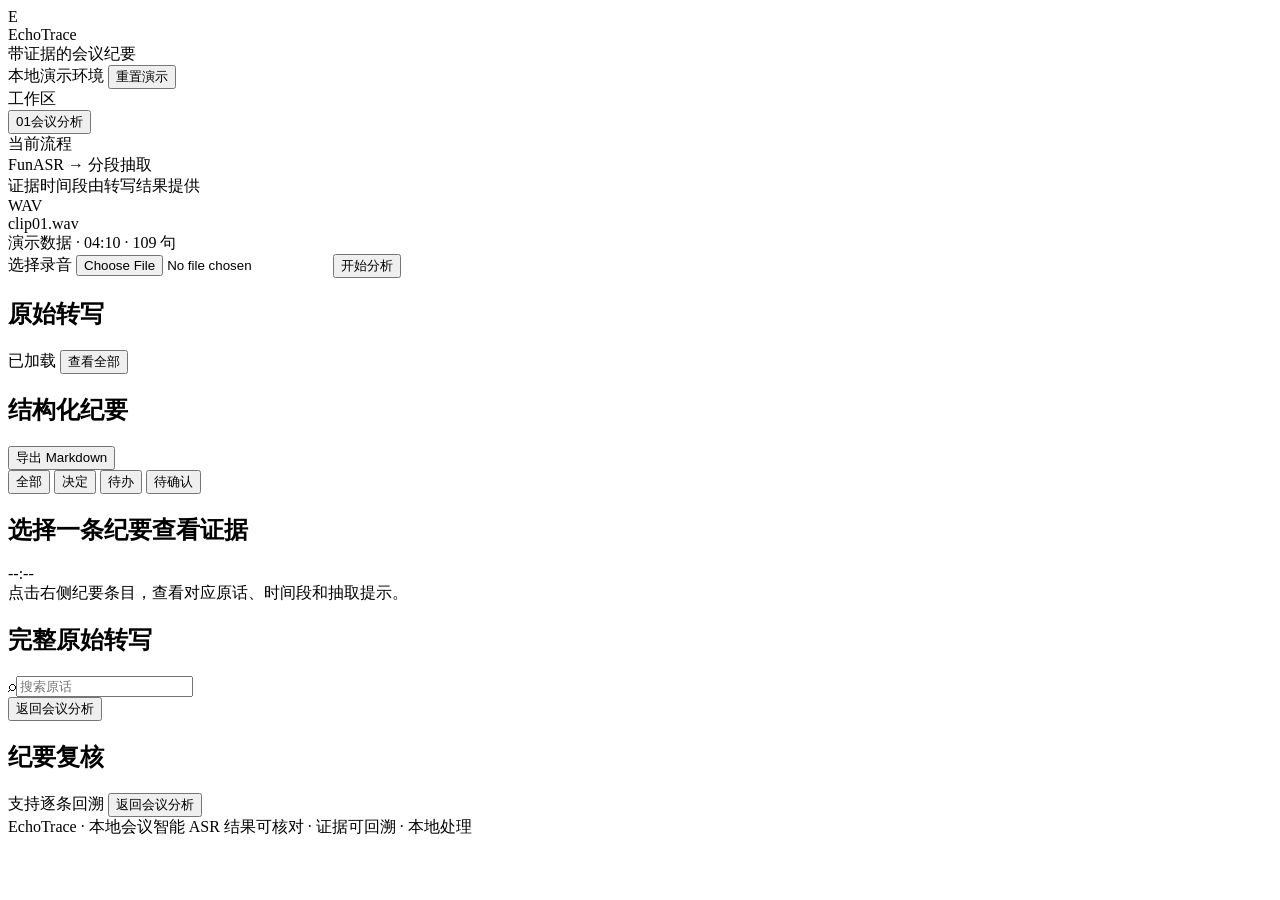
==== web/index.html @ 75f9a7a2 "Add EchoTrace web demo and evaluation results" ====
<!doctype html>
<html lang="zh-CN">
  <head>
    <meta charset="UTF-8" />
    <meta name="viewport" content="width=device-width, initial-scale=1.0" />
    <meta name="theme-color" content="#202327" />
    <title>EchoTrace · 带证据的会议纪要</title>
    <link rel="stylesheet" href="/styles.css" />
  </head>
  <body>
    <div class="app-shell">
      <header class="topbar">
        <div class="brand-lockup">
          <div class="brand-mark">E</div>
          <div>
            <div class="brand-name">EchoTrace</div>
            <div class="brand-caption">带证据的会议纪要</div>
          </div>
        </div>
        <div class="topbar-actions">
          <span class="status-dot"><span></span>本地演示环境</span>
          <button class="ghost-button" id="resetButton" type="button">重置演示</button>
        </div>
      </header>

      <div class="workspace-shell">
        <aside class="sidebar" aria-label="主导航">
          <div class="sidebar-section">
            <div class="sidebar-label">工作区</div>
            <button class="nav-item active" data-view="overview" type="button">
              <span class="nav-icon">01</span>会议分析
            </button>
          </div>

          <div class="sidebar-footer">
            <div class="footer-kicker">当前流程</div>
            <div class="pipeline-status">FunASR <span>→</span> 分段抽取</div>
            <div class="pipeline-note">证据时间段由转写结果提供</div>
          </div>
        </aside>

        <main class="main-content">
          <section class="action-strip" aria-label="录音输入">
            <div class="file-summary">
              <div class="file-icon">WAV</div>
              <div>
                <div class="file-name" id="fileName">clip01.wav</div>
                <div class="file-detail" id="fileDetail">演示数据 · 04:10 · 109 句</div>
              </div>
            </div>
            <div class="action-controls">
              <label class="secondary-button" for="audioInput">选择录音</label>
              <input id="audioInput" type="file" accept="audio/wav,audio/x-wav" />
              <button class="primary-button" id="analyzeButton" type="button">开始分析</button>
            </div>
          </section>

          <section class="view-panel" data-panel="overview">
            <div class="metric-grid" id="metricGrid"></div>

            <div class="content-grid">
              <section class="surface transcript-surface">
                <div class="surface-header">
              <div><h2>原始转写</h2></div>
                  <div class="surface-tools">
                    <span class="small-status" id="transcriptStatus">已加载</span>
                    <button class="text-button" id="showAllTranscript" type="button">查看全部</button>
                  </div>
                </div>
                <div class="transcript-list" id="transcriptList"></div>
              </section>

              <section class="surface minutes-surface">
                <div class="surface-header">
              <div><h2>结构化纪要</h2></div>
                  <button class="text-button" id="exportButton" type="button">导出 Markdown</button>
                </div>
                <div class="filter-row" id="filterRow">
                  <button class="filter-button active" data-filter="全部" type="button">全部</button>
                  <button class="filter-button" data-filter="决定" type="button">决定</button>
                  <button class="filter-button" data-filter="待办" type="button">待办</button>
                  <button class="filter-button" data-filter="待确认" type="button">待确认</button>
                </div>
                <div class="minutes-list" id="minutesList"></div>
              </section>
            </div>

            <section class="evidence-dock surface" id="evidenceDock">
              <div class="evidence-heading">
                <div><h2 id="evidenceTitle">选择一条纪要查看证据</h2></div>
                <div class="evidence-time" id="evidenceTime">--:--</div>
              </div>
              <div class="evidence-body" id="evidenceBody">
                <div class="empty-evidence">点击右侧纪要条目，查看对应原话、时间段和抽取提示。</div>
              </div>
            </section>

          </section>

          <section class="view-panel hidden-panel" data-panel="transcript">
            <section class="surface full-surface">
              <div class="surface-header">
                <div><h2>完整原始转写</h2></div>
                <div class="surface-tools">
                  <div class="search-control"><span>⌕</span><input id="transcriptSearch" placeholder="搜索原话" /></div>
                  <button class="text-button" data-back-to-overview type="button">返回会议分析</button>
                </div>
              </div>
              <div class="full-transcript-list" id="fullTranscriptList"></div>
            </section>
          </section>

          <section class="view-panel hidden-panel" data-panel="minutes">
            <section class="surface full-surface">
              <div class="surface-header">
                <div><h2>纪要复核</h2></div>
                <div class="surface-tools">
                  <span class="small-status">支持逐条回溯</span>
                  <button class="text-button" data-back-to-overview type="button">返回会议分析</button>
                </div>
              </div>
              <div class="review-table" id="reviewTable"></div>
            </section>
          </section>

          <footer class="app-footer">
            <span>EchoTrace · 本地会议智能</span>
            <span>ASR 结果可核对 · 证据可回溯 · 本地处理</span>
          </footer>
        </main>
      </div>
    </div>
    <div class="toast" id="toast" role="status"></div>
    <script src="/app.js"></script>
  </body>
</html>
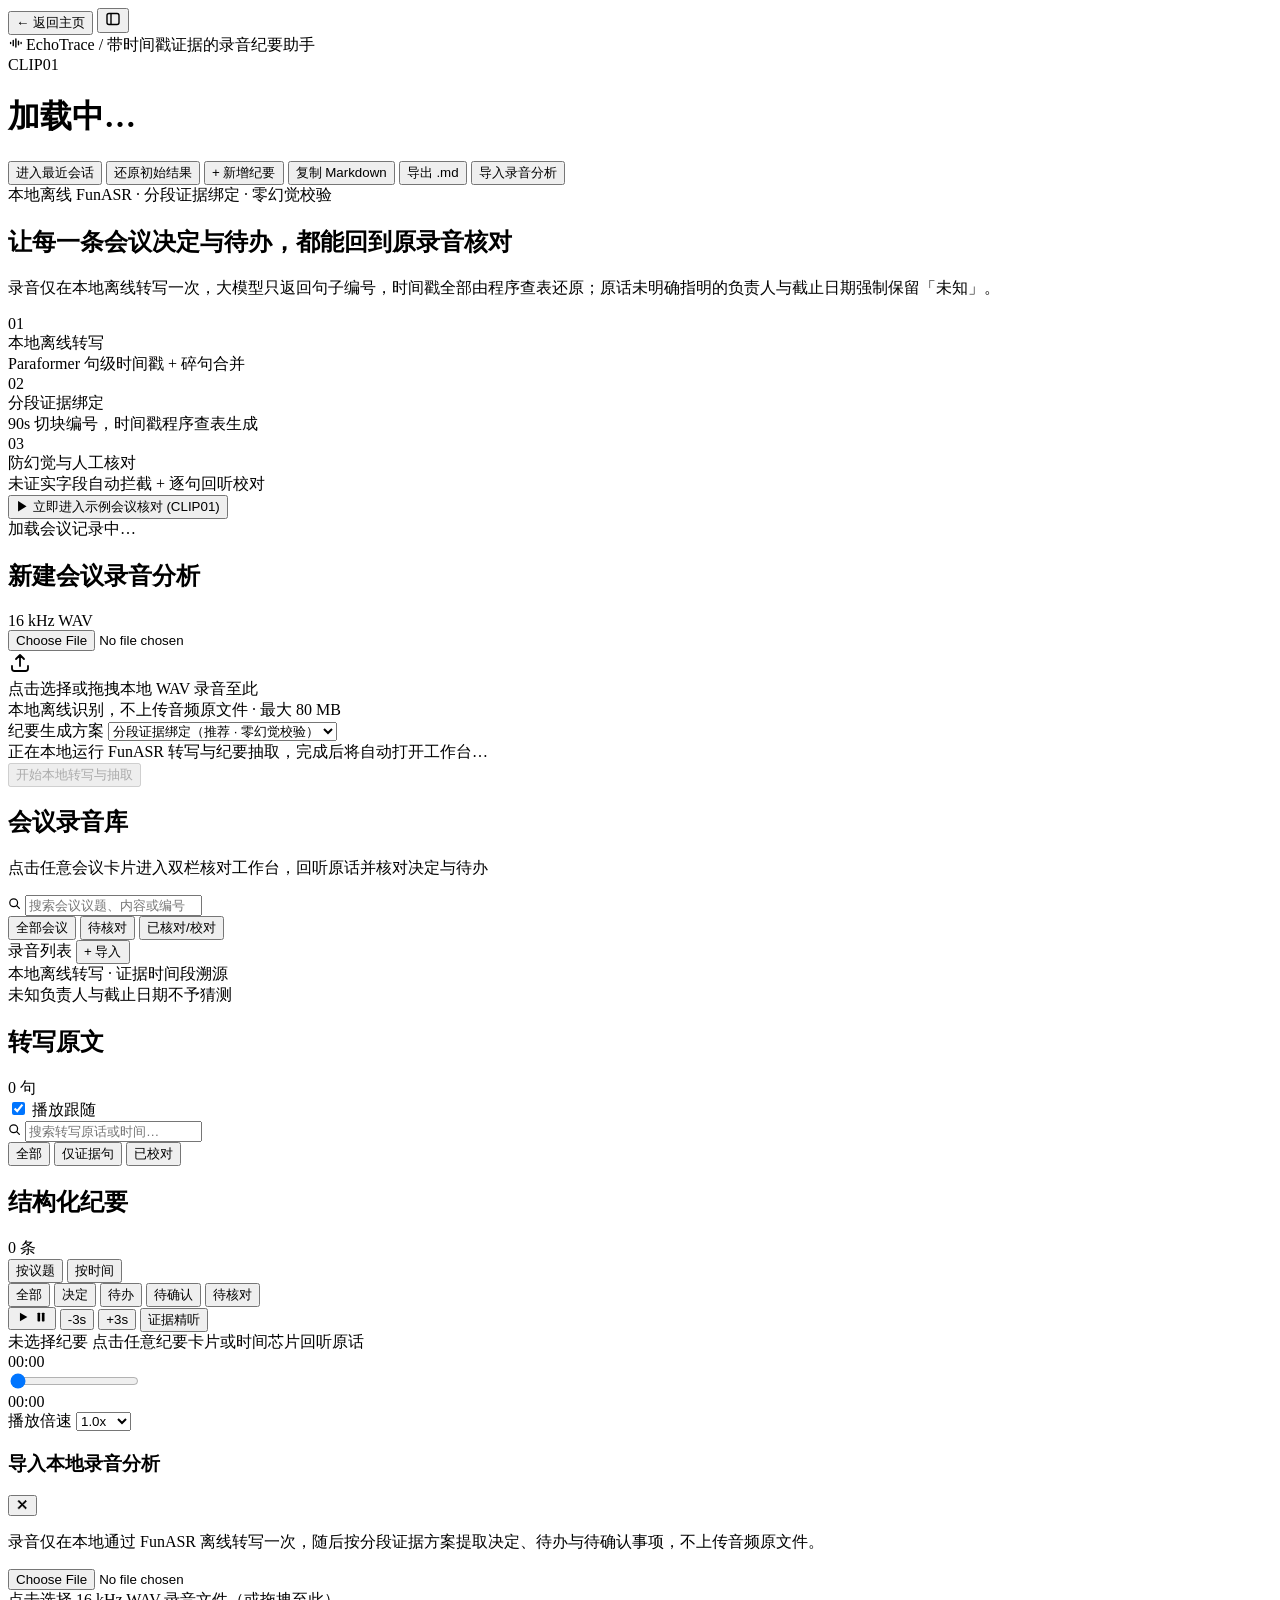
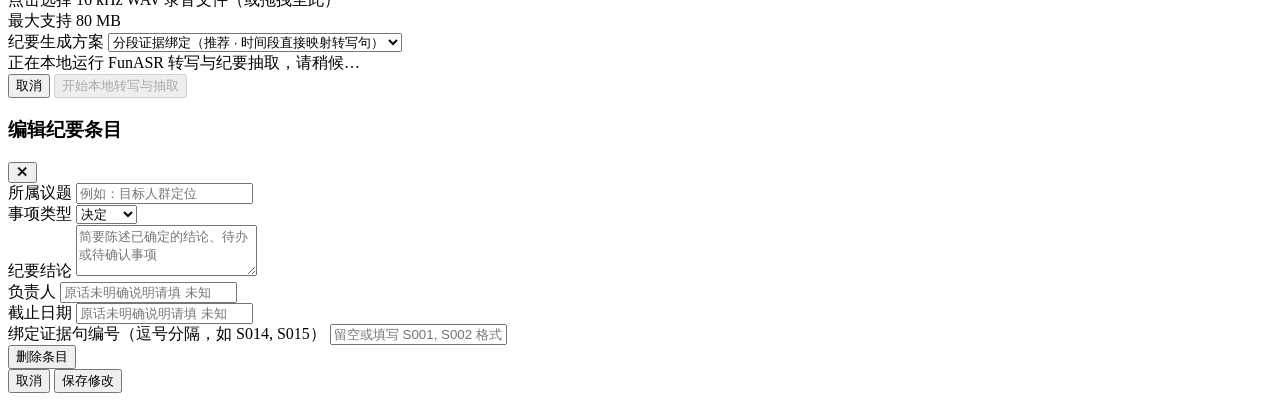
==== commit bcf441a3: "Redesign web workbench with home view and bidirectional evidence review" ====
--- a/web/index.html
+++ b/web/index.html
@@ -3,134 +3,377 @@
   <head>
     <meta charset="UTF-8" />
     <meta name="viewport" content="width=device-width, initial-scale=1.0" />
-    <meta name="theme-color" content="#202327" />
-    <title>EchoTrace · 带证据的会议纪要</title>
+    <meta name="theme-color" content="#F8FAFC" />
+    <title>EchoTrace · 录音纪要核对工作台</title>
     <link rel="stylesheet" href="/styles.css" />
   </head>
   <body>
     <div class="app-shell">
       <header class="topbar">
-        <div class="brand-lockup">
-          <div class="brand-mark">E</div>
-          <div>
-            <div class="brand-name">EchoTrace</div>
-            <div class="brand-caption">带证据的会议纪要</div>
-          </div>
-        </div>
-        <div class="topbar-actions">
-          <span class="status-dot"><span></span>本地演示环境</span>
-          <button class="ghost-button" id="resetButton" type="button">重置演示</button>
+        <div class="topbar-left">
+          <button
+            class="btn btn-ghost hidden"
+            id="backToHomeBtn"
+            type="button"
+            title="返回会议录音主页"
+          >
+            ← 返回主页
+          </button>
+          <button
+            class="icon-btn hidden"
+            id="toggleSidebarBtn"
+            type="button"
+            title="收起/展开录音列表"
+            aria-label="收起或展开录音列表"
+          >
+            <svg width="16" height="16" viewBox="0 0 16 16" fill="none" aria-hidden="true">
+              <rect x="2" y="2.5" width="12" height="11" rx="2" stroke="currentColor" stroke-width="1.4" />
+              <line x1="6" y1="2.5" x2="6" y2="13.5" stroke="currentColor" stroke-width="1.4" />
+            </svg>
+          </button>
+          <div class="brand" id="brandHomeLink" role="button" tabindex="0" title="回到 EchoTrace 主页">
+            <span class="brand-mark" aria-hidden="true">
+              <svg width="14" height="14" viewBox="0 0 16 16" fill="none">
+                <path d="M3 8.5V7.5M6 11V5M9 12.5V3.5M12 10V6M15 8.5V7.5" stroke="currentColor" stroke-width="1.6" stroke-linecap="round" />
+              </svg>
+            </span>
+            <span class="brand-name">EchoTrace</span>
+            <span class="brand-divider">/</span>
+            <span class="brand-subtitle">带时间戳证据的录音纪要助手</span>
+          </div>
+        </div>
+
+        <div class="topbar-center hidden" id="topbarWorkspaceCenter">
+          <div class="session-title-wrap">
+            <span class="session-badge" id="currentSessionBadge">CLIP01</span>
+            <h1 class="session-title" id="currentSessionTitle">加载中…</h1>
+          </div>
+          <div class="stats-pills" id="sessionStatsPills"></div>
+        </div>
+
+        <div class="topbar-right">
+          <button class="btn btn-secondary" id="enterLastSessionBtn" type="button">进入最近会话</button>
+          <button class="btn btn-ghost hidden" id="resetEditsBtn" type="button">还原初始结果</button>
+          <button class="btn btn-secondary hidden" id="addMinuteBtn" type="button">+ 新增纪要</button>
+          <button class="btn btn-secondary hidden" id="copyMarkdownBtn" type="button">复制 Markdown</button>
+          <button class="btn btn-secondary hidden" id="downloadMarkdownBtn" type="button">导出 .md</button>
+          <button class="btn btn-primary" id="uploadModalBtn" type="button">导入录音分析</button>
         </div>
       </header>
 
-      <div class="workspace-shell">
-        <aside class="sidebar" aria-label="主导航">
-          <div class="sidebar-section">
-            <div class="sidebar-label">工作区</div>
-            <button class="nav-item active" data-view="overview" type="button">
-              <span class="nav-icon">01</span>会议分析
-            </button>
-          </div>
-
+      <!-- 主页视图 -->
+      <main class="home-view" id="homeView" aria-label="EchoTrace 主页">
+        <div class="home-container">
+          <section class="home-hero">
+            <div class="hero-copy">
+              <div class="hero-kicker">本地离线 FunASR · 分段证据绑定 · 零幻觉校验</div>
+              <h1 class="hero-title">让每一条会议决定与待办，都能回到原录音核对</h1>
+              <p class="hero-desc">
+                录音仅在本地离线转写一次，大模型只返回句子编号，时间戳全部由程序查表还原；原话未明确指明的负责人与截止日期强制保留「未知」。
+              </p>
+
+              <div class="hero-steps">
+                <div class="hero-step-card">
+                  <div class="step-num">01</div>
+                  <div class="step-name">本地离线转写</div>
+                  <div class="step-note">Paraformer 句级时间戳 + 碎句合并</div>
+                </div>
+                <div class="hero-step-card">
+                  <div class="step-num">02</div>
+                  <div class="step-name">分段证据绑定</div>
+                  <div class="step-note">90s 切块编号，时间戳程序查表生成</div>
+                </div>
+                <div class="hero-step-card">
+                  <div class="step-num">03</div>
+                  <div class="step-name">防幻觉与人工核对</div>
+                  <div class="step-note">未证实字段自动拦截 + 逐句回听校对</div>
+                </div>
+              </div>
+
+              <div class="hero-actions">
+                <button class="btn btn-primary btn-lg" id="heroStartDemoBtn" type="button">
+                  ▶ 立即进入示例会议核对 (CLIP01)
+                </button>
+                <div class="hero-stats-pill" id="heroLibraryStats">加载会议记录中…</div>
+              </div>
+            </div>
+
+            <div class="hero-upload-card">
+              <div class="upload-card-head">
+                <h2>新建会议录音分析</h2>
+                <span class="upload-format-tag">16 kHz WAV</span>
+              </div>
+              <label class="home-dropzone" id="homeDropzone" for="homeAudioInput">
+                <input id="homeAudioInput" type="file" accept=".wav,audio/wav,audio/x-wav" />
+                <div class="home-dropzone-icon" aria-hidden="true">
+                  <svg width="24" height="24" viewBox="0 0 24 24" fill="none">
+                    <path d="M12 15V4M12 4L8 8M12 4L16 8" stroke="currentColor" stroke-width="1.8" stroke-linecap="round" stroke-linejoin="round" />
+                    <path d="M4 15V17.5C4 18.88 5.12 20 6.5 20H17.5C18.88 20 20 18.88 20 17.5V15" stroke="currentColor" stroke-width="1.8" stroke-linecap="round" />
+                  </svg>
+                </div>
+                <div class="home-dropzone-title" id="homeDropzoneTitle">点击选择或拖拽本地 WAV 录音至此</div>
+                <div class="home-dropzone-meta" id="homeDropzoneMeta">本地离线识别，不上传音频原文件 · 最大 80 MB</div>
+              </label>
+
+              <div class="form-field">
+                <label class="form-label" for="homeMethodSelect">纪要生成方案</label>
+                <select class="form-input" id="homeMethodSelect">
+                  <option value="segmented" selected>分段证据绑定（推荐 · 零幻觉校验）</option>
+                  <option value="baseline">整段直接摘要（对照组 · 事后检索）</option>
+                </select>
+              </div>
+
+              <div class="upload-progress hidden" id="homeUploadProgress">
+                <div class="spinner"></div>
+                <span>正在本地运行 FunASR 转写与纪要抽取，完成后将自动打开工作台…</span>
+              </div>
+
+              <button class="btn btn-primary btn-block" id="homeAnalyzeBtn" type="button" disabled>
+                开始本地转写与抽取
+              </button>
+            </div>
+          </section>
+
+          <section class="home-library" aria-label="会议录音库">
+            <div class="library-header">
+              <div>
+                <h2 class="library-title">会议录音库</h2>
+                <p class="library-subtitle">点击任意会议卡片进入双栏核对工作台，回听原话并核对决定与待办</p>
+              </div>
+              <div class="library-tools">
+                <div class="search-box library-search">
+                  <svg width="13" height="13" viewBox="0 0 16 16" fill="none" aria-hidden="true">
+                    <circle cx="7" cy="7" r="4.8" stroke="currentColor" stroke-width="1.5" />
+                    <path d="M11 11L14 14" stroke="currentColor" stroke-width="1.5" stroke-linecap="round" />
+                  </svg>
+                  <input id="homeSearchInput" type="search" placeholder="搜索会议议题、内容或编号…" />
+                </div>
+                <div class="segmented-control" id="homeFilterTabs" role="group" aria-label="会议筛选">
+                  <button class="seg-btn active" data-home-filter="all" type="button">全部会议</button>
+                  <button class="seg-btn" data-home-filter="pending" type="button">待核对</button>
+                  <button class="seg-btn" data-home-filter="reviewed" type="button">已核对/校对</button>
+                </div>
+              </div>
+            </div>
+            <div class="session-card-grid" id="homeSessionGrid"></div>
+          </section>
+        </div>
+      </main>
+
+      <div class="app-body hidden" id="workspaceBody">
+        <aside class="session-sidebar" id="sessionSidebar" aria-label="录音列表">
+          <div class="sidebar-header">
+            <span class="sidebar-title">录音列表</span>
+            <button class="text-action" id="sidebarUploadBtn" type="button">+ 导入</button>
+          </div>
+          <div class="session-list" id="sessionList"></div>
           <div class="sidebar-footer">
-            <div class="footer-kicker">当前流程</div>
-            <div class="pipeline-status">FunASR <span>→</span> 分段抽取</div>
-            <div class="pipeline-note">证据时间段由转写结果提供</div>
+            <div class="sidebar-footnote">本地离线转写 · 证据时间段溯源</div>
+            <div class="sidebar-footnote-sub">未知负责人与截止日期不予猜测</div>
           </div>
         </aside>
 
-        <main class="main-content">
-          <section class="action-strip" aria-label="录音输入">
-            <div class="file-summary">
-              <div class="file-icon">WAV</div>
-              <div>
-                <div class="file-name" id="fileName">clip01.wav</div>
-                <div class="file-detail" id="fileDetail">演示数据 · 04:10 · 109 句</div>
-              </div>
-            </div>
-            <div class="action-controls">
-              <label class="secondary-button" for="audioInput">选择录音</label>
-              <input id="audioInput" type="file" accept="audio/wav,audio/x-wav" />
-              <button class="primary-button" id="analyzeButton" type="button">开始分析</button>
-            </div>
+        <main class="workspace-split">
+          <section class="pane pane-transcript" aria-label="原始转写与校对">
+            <header class="pane-header">
+              <div class="pane-title-row">
+                <div class="pane-title-group">
+                  <h2>转写原文</h2>
+                  <span class="pane-count" id="transcriptCountLabel">0 句</span>
+                </div>
+                <label class="toggle-chip" title="播放音频时自动滚动并高亮当前正在朗读的句子">
+                  <input id="autoFollowToggle" type="checkbox" checked />
+                  <span>播放跟随</span>
+                </label>
+              </div>
+              <div class="pane-toolbar">
+                <div class="search-box">
+                  <svg width="13" height="13" viewBox="0 0 16 16" fill="none" aria-hidden="true">
+                    <circle cx="7" cy="7" r="4.8" stroke="currentColor" stroke-width="1.5" />
+                    <path d="M11 11L14 14" stroke="currentColor" stroke-width="1.5" stroke-linecap="round" />
+                  </svg>
+                  <input id="transcriptSearch" type="search" placeholder="搜索转写原话或时间…" />
+                </div>
+                <div class="segmented-control" id="transcriptFilterGroup" role="group" aria-label="转写筛选">
+                  <button class="seg-btn active" data-tfilter="all" type="button">全部</button>
+                  <button class="seg-btn" data-tfilter="evidence" type="button">仅证据句</button>
+                  <button class="seg-btn" data-tfilter="corrected" type="button">已校对</button>
+                </div>
+              </div>
+            </header>
+            <div class="pane-scroll transcript-list" id="transcriptList"></div>
           </section>
 
-          <section class="view-panel" data-panel="overview">
-            <div class="metric-grid" id="metricGrid"></div>
-
-            <div class="content-grid">
-              <section class="surface transcript-surface">
-                <div class="surface-header">
-              <div><h2>原始转写</h2></div>
-                  <div class="surface-tools">
-                    <span class="small-status" id="transcriptStatus">已加载</span>
-                    <button class="text-button" id="showAllTranscript" type="button">查看全部</button>
-                  </div>
-                </div>
-                <div class="transcript-list" id="transcriptList"></div>
-              </section>
-
-              <section class="surface minutes-surface">
-                <div class="surface-header">
-              <div><h2>结构化纪要</h2></div>
-                  <button class="text-button" id="exportButton" type="button">导出 Markdown</button>
-                </div>
-                <div class="filter-row" id="filterRow">
-                  <button class="filter-button active" data-filter="全部" type="button">全部</button>
-                  <button class="filter-button" data-filter="决定" type="button">决定</button>
-                  <button class="filter-button" data-filter="待办" type="button">待办</button>
-                  <button class="filter-button" data-filter="待确认" type="button">待确认</button>
-                </div>
-                <div class="minutes-list" id="minutesList"></div>
-              </section>
-            </div>
-
-            <section class="evidence-dock surface" id="evidenceDock">
-              <div class="evidence-heading">
-                <div><h2 id="evidenceTitle">选择一条纪要查看证据</h2></div>
-                <div class="evidence-time" id="evidenceTime">--:--</div>
-              </div>
-              <div class="evidence-body" id="evidenceBody">
-                <div class="empty-evidence">点击右侧纪要条目，查看对应原话、时间段和抽取提示。</div>
-              </div>
-            </section>
-
+          <section class="pane pane-minutes" aria-label="结构化纪要与核对">
+            <header class="pane-header">
+              <div class="pane-title-row">
+                <div class="pane-title-group">
+                  <h2>结构化纪要</h2>
+                  <span class="pane-count" id="minutesCountLabel">0 条</span>
+                </div>
+                <div class="segmented-control" id="groupModeToggle" role="group" aria-label="分组视图">
+                  <button class="seg-btn active" data-group="topic" type="button">按议题</button>
+                  <button class="seg-btn" data-group="time" type="button">按时间</button>
+                </div>
+              </div>
+              <div class="pane-toolbar">
+                <div class="filter-tabs" id="filterRow" role="tablist" aria-label="纪要筛选">
+                  <button class="filter-tab active" data-filter="全部" type="button">全部</button>
+                  <button class="filter-tab" data-filter="决定" type="button">决定</button>
+                  <button class="filter-tab" data-filter="待办" type="button">待办</button>
+                  <button class="filter-tab" data-filter="待确认" type="button">待确认</button>
+                  <button class="filter-tab" data-filter="待核对" type="button">待核对</button>
+                </div>
+              </div>
+            </header>
+            <div class="pane-scroll minutes-list" id="minutesList"></div>
           </section>
-
-          <section class="view-panel hidden-panel" data-panel="transcript">
-            <section class="surface full-surface">
-              <div class="surface-header">
-                <div><h2>完整原始转写</h2></div>
-                <div class="surface-tools">
-                  <div class="search-control"><span>⌕</span><input id="transcriptSearch" placeholder="搜索原话" /></div>
-                  <button class="text-button" data-back-to-overview type="button">返回会议分析</button>
-                </div>
-              </div>
-              <div class="full-transcript-list" id="fullTranscriptList"></div>
-            </section>
-          </section>
-
-          <section class="view-panel hidden-panel" data-panel="minutes">
-            <section class="surface full-surface">
-              <div class="surface-header">
-                <div><h2>纪要复核</h2></div>
-                <div class="surface-tools">
-                  <span class="small-status">支持逐条回溯</span>
-                  <button class="text-button" data-back-to-overview type="button">返回会议分析</button>
-                </div>
-              </div>
-              <div class="review-table" id="reviewTable"></div>
-            </section>
-          </section>
-
-          <footer class="app-footer">
-            <span>EchoTrace · 本地会议智能</span>
-            <span>ASR 结果可核对 · 证据可回溯 · 本地处理</span>
-          </footer>
         </main>
       </div>
+
+      <footer class="player-dock hidden" id="playerDock" aria-label="音频与证据回听播放器">
+        <audio id="audioPlayer" preload="metadata"></audio>
+        <div class="player-controls">
+          <button class="btn-circle" id="playPauseBtn" type="button" title="播放 / 暂停 (Space)" aria-label="播放或暂停">
+            <svg id="playIcon" width="14" height="14" viewBox="0 0 16 16" fill="currentColor" aria-hidden="true">
+              <path d="M4.5 3.2L13 8L4.5 12.8V3.2Z" />
+            </svg>
+            <svg id="pauseIcon" class="hidden" width="14" height="14" viewBox="0 0 16 16" fill="currentColor" aria-hidden="true">
+              <rect x="4" y="3" width="3" height="10" rx="0.8" />
+              <rect x="9" y="3" width="3" height="10" rx="0.8" />
+            </svg>
+          </button>
+          <button class="btn-step" id="stepBackBtn" type="button" title="后退 3 秒">-3s</button>
+          <button class="btn-step" id="stepForwardBtn" type="button" title="前进 3 秒">+3s</button>
+          <button class="mode-pill" id="playModeBtn" type="button" title="切换证据片段精听或全场连播">证据精听</button>
+        </div>
+
+        <div class="player-center">
+          <div class="player-meta-row">
+            <span class="active-evidence-badge" id="activeEvidenceBadge">未选择纪要</span>
+            <span class="active-subtitle" id="activeSubtitle">点击任意纪要卡片或时间芯片回听原话</span>
+          </div>
+          <div class="timeline-wrap">
+            <span class="time-code" id="currentTimeLabel">00:00</span>
+            <div class="timeline-track-wrap" id="timelineTrackWrap">
+              <div class="timeline-track-bg"></div>
+              <div class="timeline-evidence-layer" id="timelineEvidenceLayer"></div>
+              <div class="timeline-progress-fill" id="timelineProgressFill"></div>
+              <input
+                id="timelineSlider"
+                type="range"
+                min="0"
+                max="100"
+                value="0"
+                step="0.05"
+                aria-label="音频播放进度"
+              />
+            </div>
+            <span class="time-code" id="totalTimeLabel">00:00</span>
+          </div>
+        </div>
+
+        <div class="player-right">
+          <label class="speed-control">
+            <span class="sr-only">播放倍速</span>
+            <select id="speedSelect" aria-label="播放倍速">
+              <option value="0.8">0.8x</option>
+              <option value="1" selected>1.0x</option>
+              <option value="1.25">1.25x</option>
+              <option value="1.5">1.5x</option>
+            </select>
+          </label>
+        </div>
+      </footer>
     </div>
-    <div class="toast" id="toast" role="status"></div>
+
+    <!-- 导入本地录音模态框 -->
+    <div class="modal-backdrop hidden" id="uploadModal" role="dialog" aria-modal="true" aria-labelledby="uploadModalTitle">
+      <div class="modal-card">
+        <div class="modal-header">
+          <h3 id="uploadModalTitle">导入本地录音分析</h3>
+          <button class="icon-btn" data-close-modal="uploadModal" type="button" aria-label="关闭">✕</button>
+        </div>
+        <div class="modal-body">
+          <p class="modal-desc">
+            录音仅在本地通过 FunASR 离线转写一次，随后按分段证据方案提取决定、待办与待确认事项，不上传音频原文件。
+          </p>
+          <label class="dropzone" id="dropzone" for="audioFileInput">
+            <input id="audioFileInput" type="file" accept=".wav,audio/wav,audio/x-wav" />
+            <div class="dropzone-title" id="dropzoneFileName">点击选择 16 kHz WAV 录音文件（或拖拽至此）</div>
+            <div class="dropzone-hint" id="dropzoneFileMeta">最大支持 80 MB</div>
+          </label>
+          <div class="form-field">
+            <label class="form-label" for="analyzeMethodSelect">纪要生成方案</label>
+            <select class="form-input" id="analyzeMethodSelect">
+              <option value="segmented" selected>分段证据绑定（推荐 · 时间段直接映射转写句）</option>
+              <option value="baseline">整段直接摘要（对照组 · 事后检索匹配原话）</option>
+            </select>
+          </div>
+          <div class="upload-progress hidden" id="uploadProgressBox">
+            <div class="spinner"></div>
+            <span id="uploadProgressText">正在本地运行 FunASR 转写与纪要抽取，请稍候…</span>
+          </div>
+        </div>
+        <div class="modal-footer">
+          <button class="btn btn-secondary" data-close-modal="uploadModal" type="button">取消</button>
+          <button class="btn btn-primary" id="startAnalyzeBtn" type="button" disabled>开始本地转写与抽取</button>
+        </div>
+      </div>
+    </div>
+
+    <!-- 编辑 / 新增纪要模态框 -->
+    <div class="modal-backdrop hidden" id="editMinuteModal" role="dialog" aria-modal="true" aria-labelledby="editMinuteModalTitle">
+      <div class="modal-card modal-card-wide">
+        <div class="modal-header">
+          <h3 id="editMinuteModalTitle">编辑纪要条目</h3>
+          <button class="icon-btn" data-close-modal="editMinuteModal" type="button" aria-label="关闭">✕</button>
+        </div>
+        <form class="modal-body" id="editMinuteForm">
+          <div class="form-grid-2">
+            <div class="form-field">
+              <label class="form-label" for="editTopicInput">所属议题</label>
+              <input class="form-input" id="editTopicInput" type="text" required placeholder="例如：目标人群定位" />
+            </div>
+            <div class="form-field">
+              <label class="form-label" for="editTypeSelect">事项类型</label>
+              <select class="form-input" id="editTypeSelect">
+                <option value="决定">决定</option>
+                <option value="待办">待办</option>
+                <option value="待确认">待确认</option>
+              </select>
+            </div>
+          </div>
+          <div class="form-field">
+            <label class="form-label" for="editContentInput">纪要结论</label>
+            <textarea class="form-input form-textarea" id="editContentInput" rows="3" required placeholder="简要陈述已确定的结论、待办或待确认事项"></textarea>
+          </div>
+          <div class="form-grid-2">
+            <div class="form-field">
+              <label class="form-label" for="editResponsibleInput">负责人</label>
+              <input class="form-input" id="editResponsibleInput" type="text" placeholder="原话未明确说明请填 未知" />
+            </div>
+            <div class="form-field">
+              <label class="form-label" for="editDeadlineInput">截止日期</label>
+              <input class="form-input" id="editDeadlineInput" type="text" placeholder="原话未明确说明请填 未知" />
+            </div>
+          </div>
+          <div class="form-field">
+            <label class="form-label" for="editEvidenceIdsInput">绑定证据句编号（逗号分隔，如 S014, S015）</label>
+            <input class="form-input" id="editEvidenceIdsInput" type="text" placeholder="留空或填写 S001, S002 格式，自动计算时间戳与原话" />
+            <div class="form-hint" id="editEvidencePreview"></div>
+          </div>
+          <div class="modal-footer">
+            <button class="btn btn-danger-ghost hidden" id="deleteMinuteBtn" type="button">删除条目</button>
+            <div class="modal-footer-spacer"></div>
+            <button class="btn btn-secondary" data-close-modal="editMinuteModal" type="button">取消</button>
+            <button class="btn btn-primary" type="submit">保存修改</button>
+          </div>
+        </form>
+      </div>
+    </div>
+
+    <div class="toast" id="toast" role="status" aria-live="polite"></div>
     <script src="/app.js"></script>
   </body>
 </html>
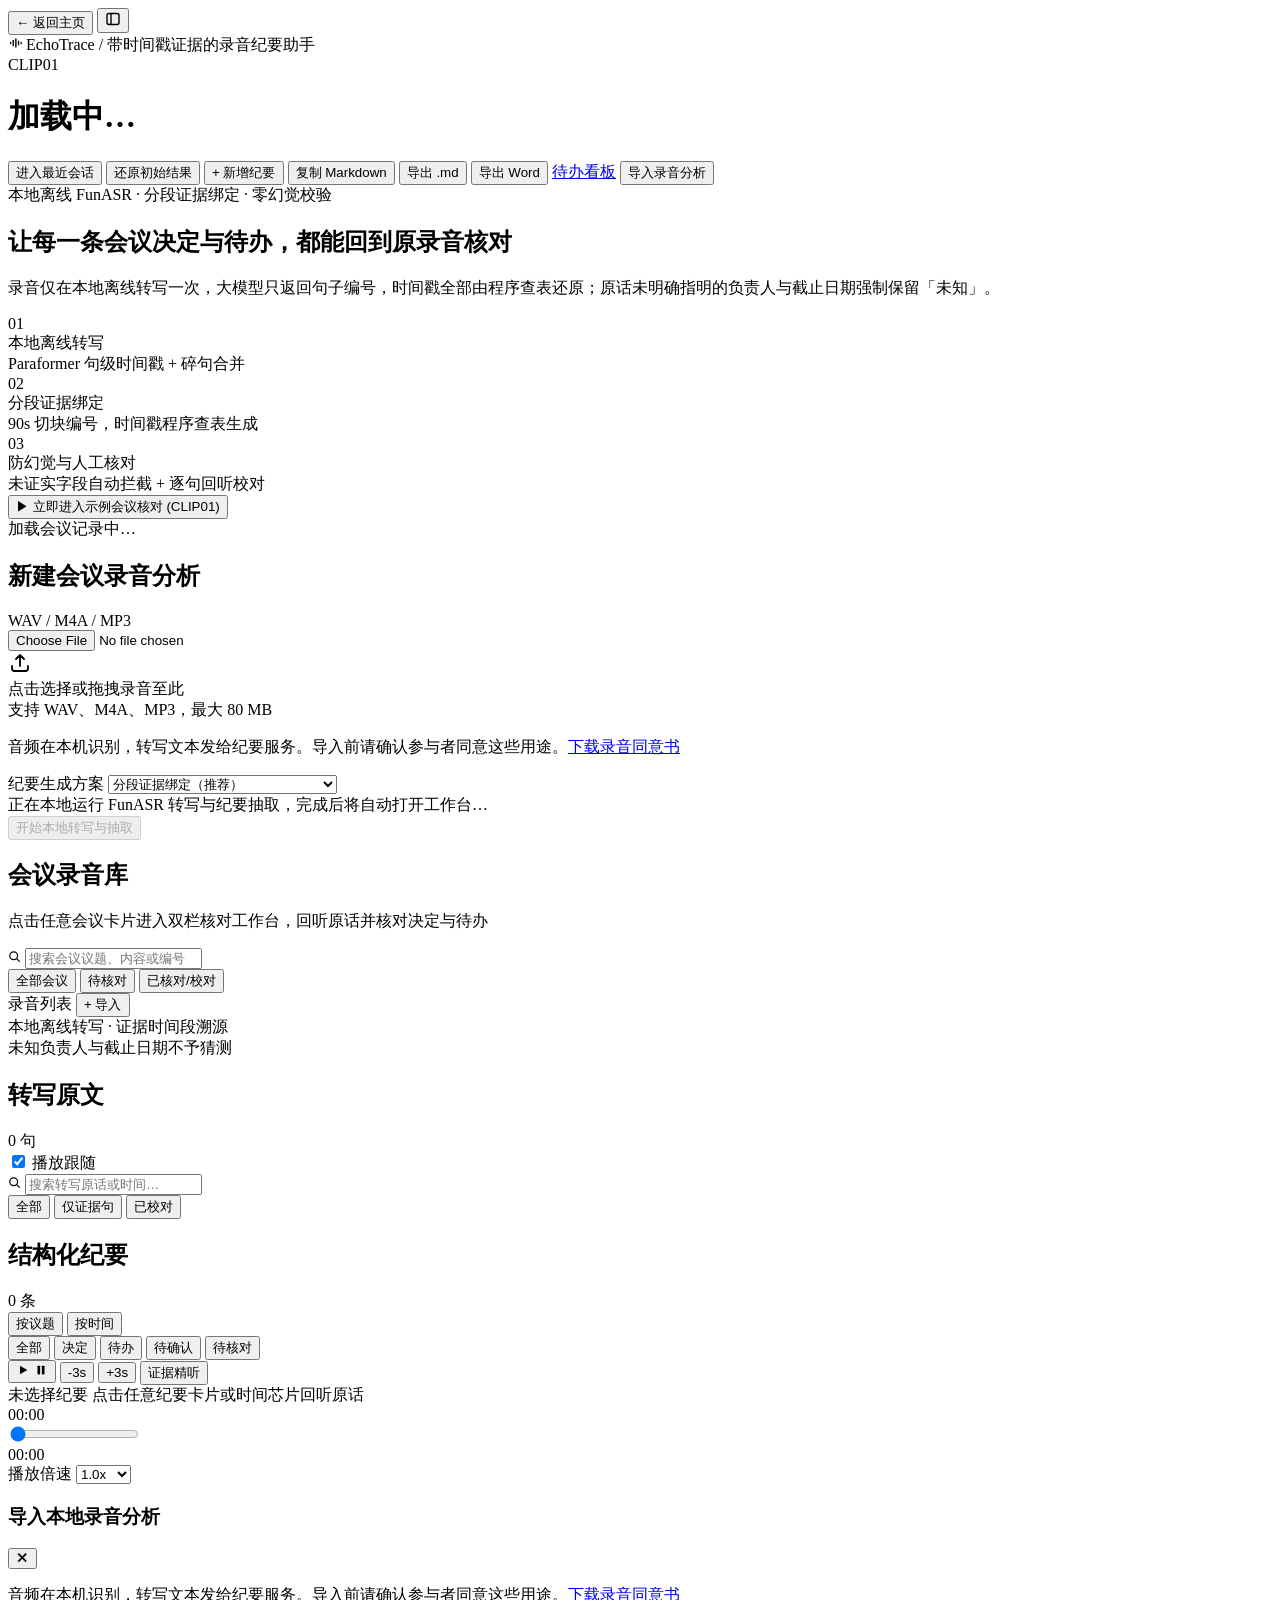
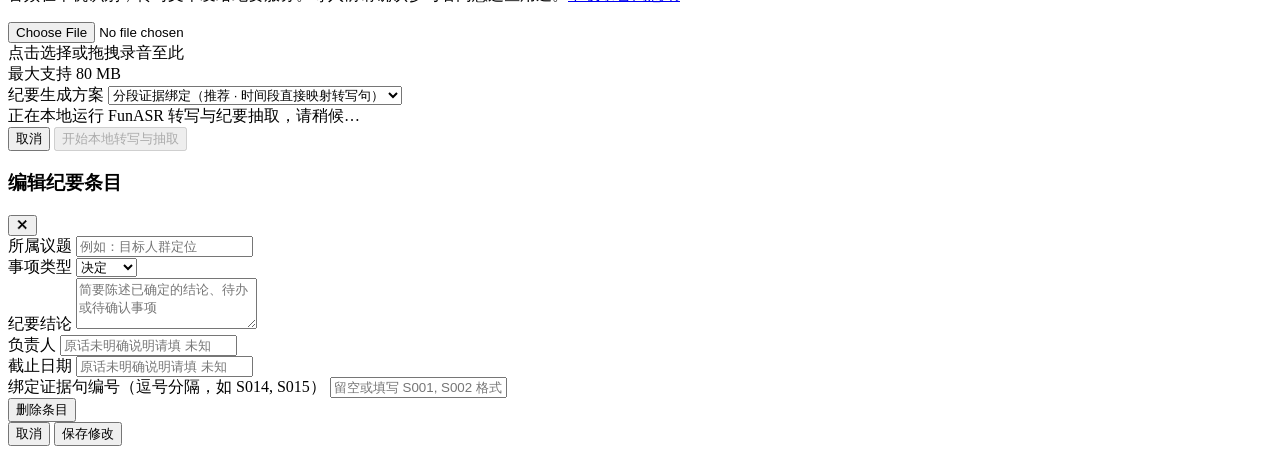
==== commit 1e0deb8e: "feat(web): add multi-format audio upload, multi-session storage, task board, Word export, and consen" ====
--- a/web/index.html
+++ b/web/index.html
@@ -57,6 +57,8 @@
           <button class="btn btn-secondary hidden" id="addMinuteBtn" type="button">+ 新增纪要</button>
           <button class="btn btn-secondary hidden" id="copyMarkdownBtn" type="button">复制 Markdown</button>
           <button class="btn btn-secondary hidden" id="downloadMarkdownBtn" type="button">导出 .md</button>
+          <button class="btn btn-secondary hidden" id="downloadWordBtn" type="button">导出 Word</button>
+          <a class="btn btn-secondary" href="/tasks.html">待办看板</a>
           <button class="btn btn-primary" id="uploadModalBtn" type="button">导入录音分析</button>
         </div>
       </header>
@@ -101,24 +103,25 @@
             <div class="hero-upload-card">
               <div class="upload-card-head">
                 <h2>新建会议录音分析</h2>
-                <span class="upload-format-tag">16 kHz WAV</span>
+                <span class="upload-format-tag">WAV / M4A / MP3</span>
               </div>
               <label class="home-dropzone" id="homeDropzone" for="homeAudioInput">
-                <input id="homeAudioInput" type="file" accept=".wav,audio/wav,audio/x-wav" />
+                <input id="homeAudioInput" type="file" accept=".wav,.m4a,.mp3,audio/wav,audio/x-wav,audio/mp4,audio/mpeg" />
                 <div class="home-dropzone-icon" aria-hidden="true">
                   <svg width="24" height="24" viewBox="0 0 24 24" fill="none">
                     <path d="M12 15V4M12 4L8 8M12 4L16 8" stroke="currentColor" stroke-width="1.8" stroke-linecap="round" stroke-linejoin="round" />
                     <path d="M4 15V17.5C4 18.88 5.12 20 6.5 20H17.5C18.88 20 20 18.88 20 17.5V15" stroke="currentColor" stroke-width="1.8" stroke-linecap="round" />
                   </svg>
                 </div>
-                <div class="home-dropzone-title" id="homeDropzoneTitle">点击选择或拖拽本地 WAV 录音至此</div>
-                <div class="home-dropzone-meta" id="homeDropzoneMeta">本地离线识别，不上传音频原文件 · 最大 80 MB</div>
+                <div class="home-dropzone-title" id="homeDropzoneTitle">点击选择或拖拽录音至此</div>
+                <div class="home-dropzone-meta" id="homeDropzoneMeta">支持 WAV、M4A、MP3，最大 80 MB</div>
               </label>
 
+              <p class="recording-use-note">音频在本机识别，转写文本发给纪要服务。导入前请确认参与者同意这些用途。<a href="/recording-consent.docx" download>下载录音同意书</a></p>
               <div class="form-field">
                 <label class="form-label" for="homeMethodSelect">纪要生成方案</label>
                 <select class="form-input" id="homeMethodSelect">
-                  <option value="segmented" selected>分段证据绑定（推荐 · 零幻觉校验）</option>
+                  <option value="segmented" selected>分段证据绑定（推荐）</option>
                   <option value="baseline">整段直接摘要（对照组 · 事后检索）</option>
                 </select>
               </div>
@@ -296,11 +299,11 @@
         </div>
         <div class="modal-body">
           <p class="modal-desc">
-            录音仅在本地通过 FunASR 离线转写一次，随后按分段证据方案提取决定、待办与待确认事项，不上传音频原文件。
+            音频在本机识别，转写文本发给纪要服务。导入前请确认参与者同意这些用途。<a href="/recording-consent.docx" download>下载录音同意书</a>
           </p>
           <label class="dropzone" id="dropzone" for="audioFileInput">
-            <input id="audioFileInput" type="file" accept=".wav,audio/wav,audio/x-wav" />
-            <div class="dropzone-title" id="dropzoneFileName">点击选择 16 kHz WAV 录音文件（或拖拽至此）</div>
+            <input id="audioFileInput" type="file" accept=".wav,.m4a,.mp3,audio/wav,audio/x-wav,audio/mp4,audio/mpeg" />
+            <div class="dropzone-title" id="dropzoneFileName">点击选择或拖拽录音至此</div>
             <div class="dropzone-hint" id="dropzoneFileMeta">最大支持 80 MB</div>
           </label>
           <div class="form-field">
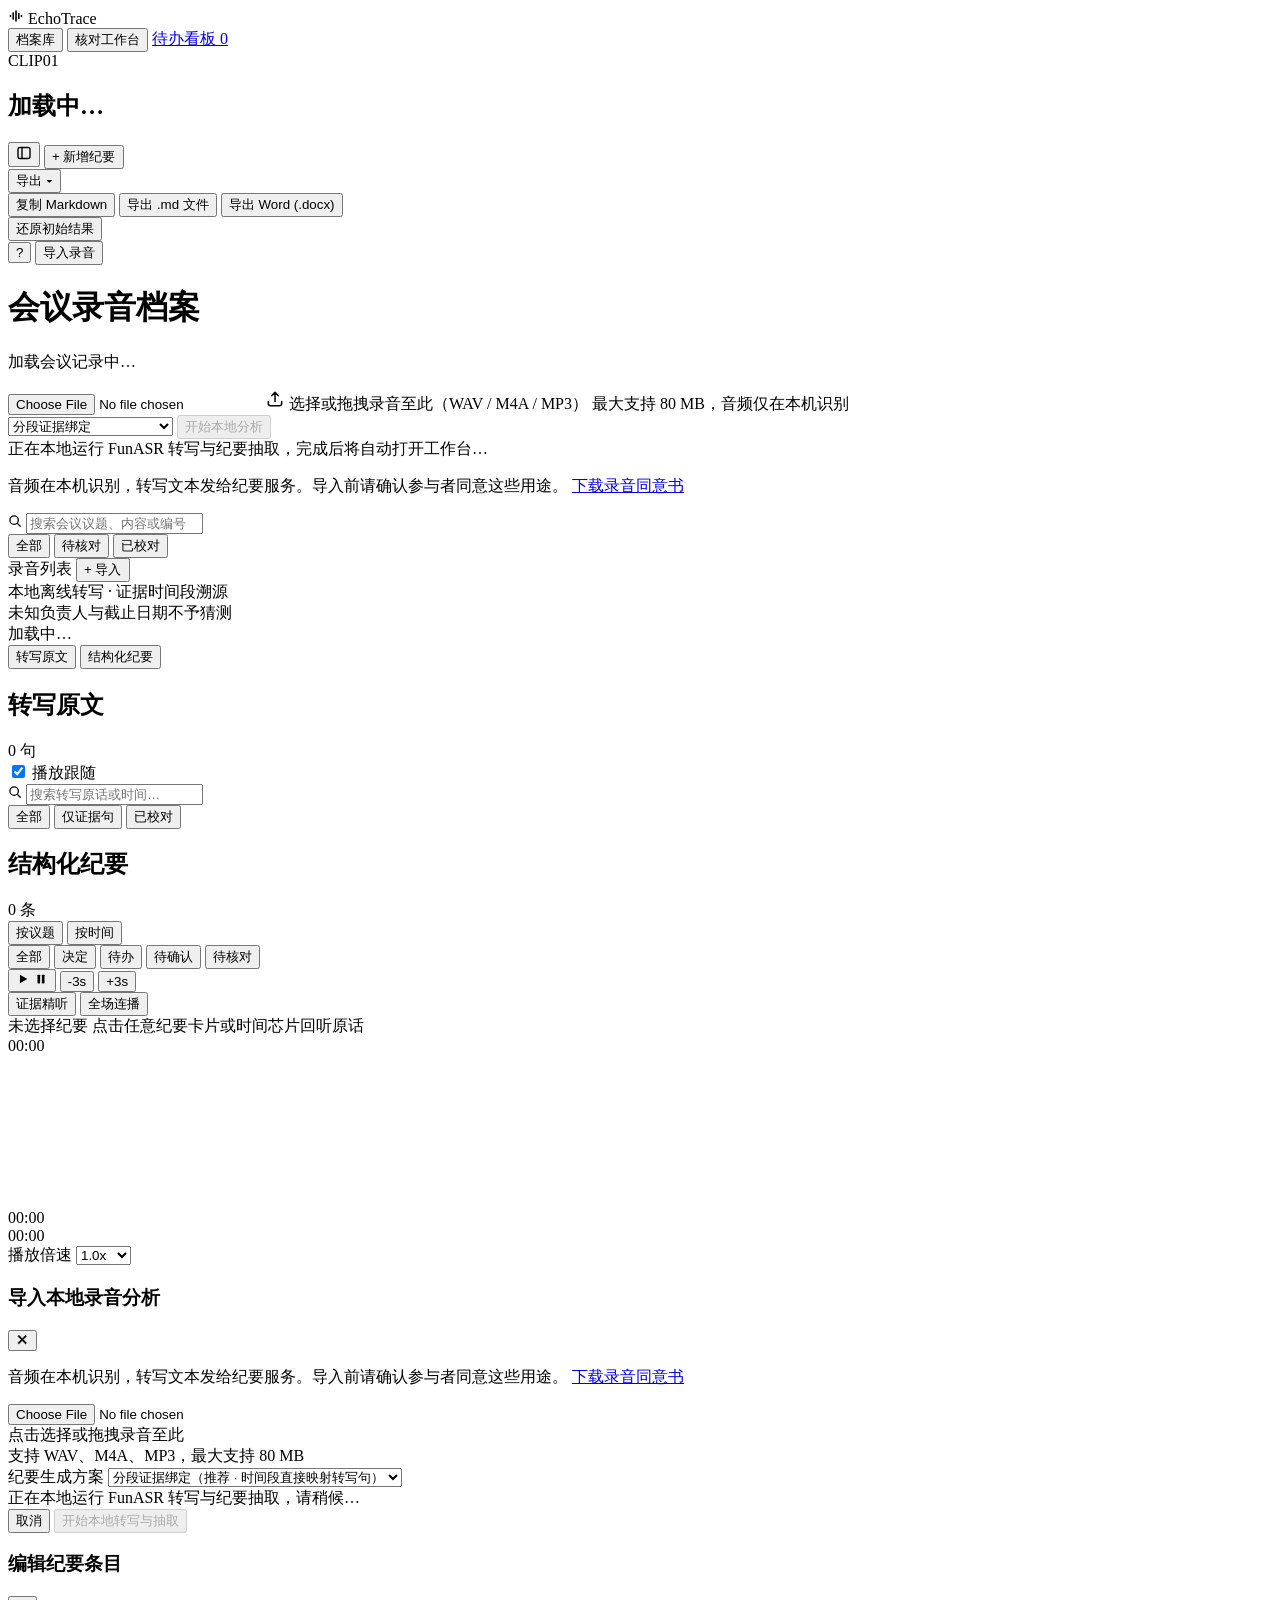
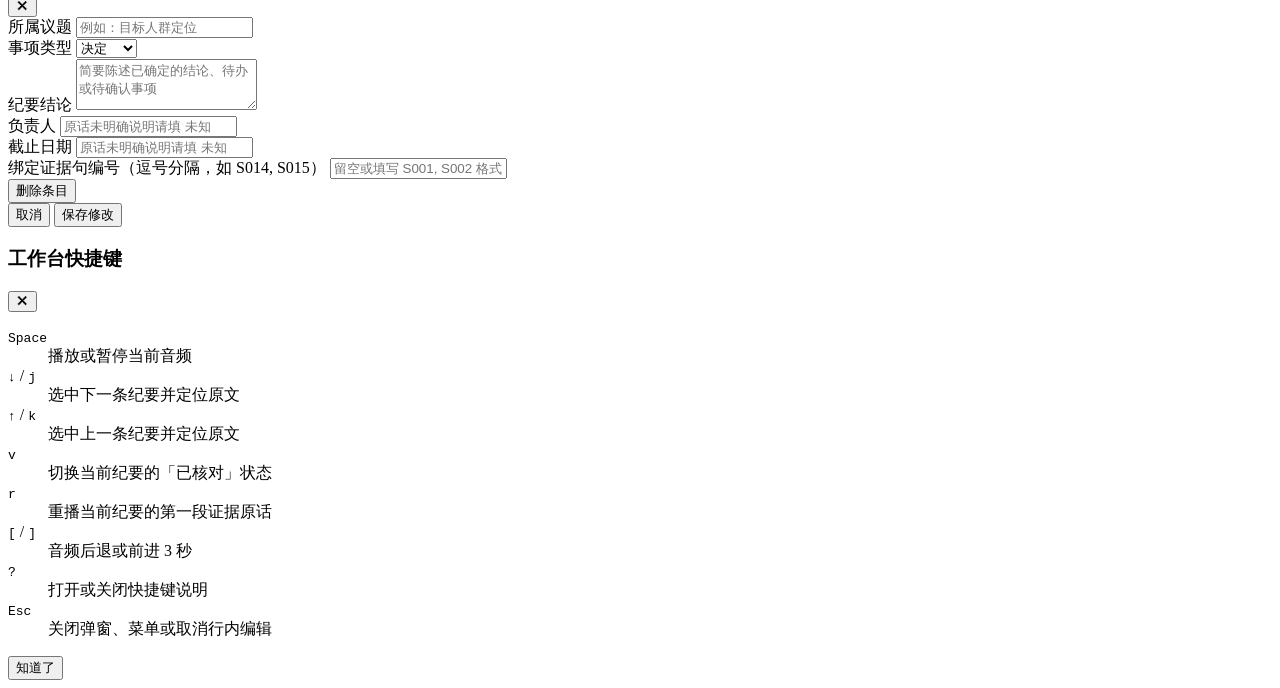
==== commit d23c897f: "feat(web): redesign UI with editorial layout, modular assets, and waveform dock" ====
--- a/web/index.html
+++ b/web/index.html
@@ -3,27 +3,42 @@
   <head>
     <meta charset="UTF-8" />
     <meta name="viewport" content="width=device-width, initial-scale=1.0" />
-    <meta name="theme-color" content="#F8FAFC" />
+    <meta name="theme-color" content="#F6F7F4" />
     <title>EchoTrace · 录音纪要核对工作台</title>
-    <link rel="stylesheet" href="/styles.css" />
+    <link rel="stylesheet" href="/css/tokens.css" />
+    <link rel="stylesheet" href="/css/layout.css" />
+    <link rel="stylesheet" href="/css/workbench.css" />
   </head>
   <body>
     <div class="app-shell">
       <header class="topbar">
         <div class="topbar-left">
-          <button
-            class="btn btn-ghost hidden"
-            id="backToHomeBtn"
-            type="button"
-            title="返回会议录音主页"
-          >
-            ← 返回主页
-          </button>
+          <div class="brand" id="brandHomeLink" role="button" tabindex="0" title="回到 EchoTrace 档案库">
+            <span class="brand-mark" aria-hidden="true">
+              <svg width="16" height="16" viewBox="0 0 16 16" fill="none">
+                <path d="M2.5 8.5V7.5M5.2 11V5M8 13V3M10.8 10.5V5.5M13.5 8.5V7.5" stroke="currentColor" stroke-width="1.6" stroke-linecap="round" />
+              </svg>
+            </span>
+            <span class="brand-name">EchoTrace</span>
+          </div>
+          <nav class="primary-nav" aria-label="主导航">
+            <button class="nav-tab active" id="navArchive" type="button">档案库</button>
+            <button class="nav-tab" id="navWorkspace" type="button">核对工作台</button>
+            <a class="nav-tab" id="navTasks" href="/tasks.html">待办看板 <span class="nav-count" id="navTaskCount">0</span></a>
+          </nav>
+        </div>
+
+        <div class="topbar-center hidden" id="topbarWorkspaceCenter">
+          <span class="session-code" id="currentSessionBadge">CLIP01</span>
+          <h2 class="session-heading" id="currentSessionTitle">加载中…</h2>
+        </div>
+
+        <div class="topbar-right">
           <button
             class="icon-btn hidden"
             id="toggleSidebarBtn"
             type="button"
-            title="收起/展开录音列表"
+            title="收起或展开录音列表"
             aria-label="收起或展开录音列表"
           >
             <svg width="16" height="16" viewBox="0 0 16 16" fill="none" aria-hidden="true">
@@ -31,139 +46,107 @@
               <line x1="6" y1="2.5" x2="6" y2="13.5" stroke="currentColor" stroke-width="1.4" />
             </svg>
           </button>
-          <div class="brand" id="brandHomeLink" role="button" tabindex="0" title="回到 EchoTrace 主页">
-            <span class="brand-mark" aria-hidden="true">
-              <svg width="14" height="14" viewBox="0 0 16 16" fill="none">
-                <path d="M3 8.5V7.5M6 11V5M9 12.5V3.5M12 10V6M15 8.5V7.5" stroke="currentColor" stroke-width="1.6" stroke-linecap="round" />
-              </svg>
-            </span>
-            <span class="brand-name">EchoTrace</span>
-            <span class="brand-divider">/</span>
-            <span class="brand-subtitle">带时间戳证据的录音纪要助手</span>
-          </div>
-        </div>
-
-        <div class="topbar-center hidden" id="topbarWorkspaceCenter">
-          <div class="session-title-wrap">
-            <span class="session-badge" id="currentSessionBadge">CLIP01</span>
-            <h1 class="session-title" id="currentSessionTitle">加载中…</h1>
-          </div>
-          <div class="stats-pills" id="sessionStatsPills"></div>
-        </div>
-
-        <div class="topbar-right">
-          <button class="btn btn-secondary" id="enterLastSessionBtn" type="button">进入最近会话</button>
-          <button class="btn btn-ghost hidden" id="resetEditsBtn" type="button">还原初始结果</button>
           <button class="btn btn-secondary hidden" id="addMinuteBtn" type="button">+ 新增纪要</button>
-          <button class="btn btn-secondary hidden" id="copyMarkdownBtn" type="button">复制 Markdown</button>
-          <button class="btn btn-secondary hidden" id="downloadMarkdownBtn" type="button">导出 .md</button>
-          <button class="btn btn-secondary hidden" id="downloadWordBtn" type="button">导出 Word</button>
-          <a class="btn btn-secondary" href="/tasks.html">待办看板</a>
-          <button class="btn btn-primary" id="uploadModalBtn" type="button">导入录音分析</button>
+          <div class="dropdown hidden" id="exportDropdown">
+            <button
+              class="btn btn-secondary"
+              id="exportMenuBtn"
+              type="button"
+              aria-haspopup="menu"
+              aria-expanded="false"
+            >
+              导出 ▾
+            </button>
+            <div class="dropdown-menu hidden" id="exportMenu" role="menu">
+              <button class="dropdown-item" id="copyMarkdownBtn" type="button" role="menuitem">复制 Markdown</button>
+              <button class="dropdown-item" id="downloadMarkdownBtn" type="button" role="menuitem">导出 .md 文件</button>
+              <button class="dropdown-item" id="downloadWordBtn" type="button" role="menuitem">导出 Word (.docx)</button>
+              <div class="dropdown-divider" role="separator"></div>
+              <button class="dropdown-item is-danger" id="resetEditsBtn" type="button" role="menuitem">还原初始结果</button>
+            </div>
+          </div>
+          <button
+            class="icon-btn hidden"
+            id="shortcutsBtn"
+            type="button"
+            title="快捷键说明 (?)"
+            aria-label="快捷键说明"
+          >
+            ?
+          </button>
+          <button class="btn btn-primary" id="uploadModalBtn" type="button">导入录音</button>
         </div>
       </header>
 
-      <!-- 主页视图 -->
-      <main class="home-view" id="homeView" aria-label="EchoTrace 主页">
-        <div class="home-container">
-          <section class="home-hero">
-            <div class="hero-copy">
-              <div class="hero-kicker">本地离线 FunASR · 分段证据绑定 · 零幻觉校验</div>
-              <h1 class="hero-title">让每一条会议决定与待办，都能回到原录音核对</h1>
-              <p class="hero-desc">
-                录音仅在本地离线转写一次，大模型只返回句子编号，时间戳全部由程序查表还原；原话未明确指明的负责人与截止日期强制保留「未知」。
-              </p>
-
-              <div class="hero-steps">
-                <div class="hero-step-card">
-                  <div class="step-num">01</div>
-                  <div class="step-name">本地离线转写</div>
-                  <div class="step-note">Paraformer 句级时间戳 + 碎句合并</div>
-                </div>
-                <div class="hero-step-card">
-                  <div class="step-num">02</div>
-                  <div class="step-name">分段证据绑定</div>
-                  <div class="step-note">90s 切块编号，时间戳程序查表生成</div>
-                </div>
-                <div class="hero-step-card">
-                  <div class="step-num">03</div>
-                  <div class="step-name">防幻觉与人工核对</div>
-                  <div class="step-note">未证实字段自动拦截 + 逐句回听校对</div>
-                </div>
-              </div>
-
-              <div class="hero-actions">
-                <button class="btn btn-primary btn-lg" id="heroStartDemoBtn" type="button">
-                  ▶ 立即进入示例会议核对 (CLIP01)
-                </button>
-                <div class="hero-stats-pill" id="heroLibraryStats">加载会议记录中…</div>
-              </div>
-            </div>
-
-            <div class="hero-upload-card">
-              <div class="upload-card-head">
-                <h2>新建会议录音分析</h2>
-                <span class="upload-format-tag">WAV / M4A / MP3</span>
-              </div>
-              <label class="home-dropzone" id="homeDropzone" for="homeAudioInput">
-                <input id="homeAudioInput" type="file" accept=".wav,.m4a,.mp3,audio/wav,audio/x-wav,audio/mp4,audio/mpeg" />
-                <div class="home-dropzone-icon" aria-hidden="true">
-                  <svg width="24" height="24" viewBox="0 0 24 24" fill="none">
+      <!-- 档案库视图 -->
+      <main class="home-view" id="homeView" aria-label="会议录音档案">
+        <div class="archive-shell">
+          <header class="archive-header">
+            <h1>会议录音档案</h1>
+            <p class="archive-summary" id="archiveSummaryLine">加载会议记录中…</p>
+          </header>
+
+          <section class="quick-import-bar" aria-label="快速导入本地录音">
+            <div class="quick-import-main">
+              <label class="quick-dropzone" id="homeDropzone" for="homeAudioInput">
+                <input
+                  id="homeAudioInput"
+                  type="file"
+                  accept=".wav,.m4a,.mp3,audio/wav,audio/x-wav,audio/mp4,audio/mpeg"
+                />
+                <span class="quick-dropzone-icon" aria-hidden="true">
+                  <svg width="20" height="20" viewBox="0 0 24 24" fill="none">
                     <path d="M12 15V4M12 4L8 8M12 4L16 8" stroke="currentColor" stroke-width="1.8" stroke-linecap="round" stroke-linejoin="round" />
                     <path d="M4 15V17.5C4 18.88 5.12 20 6.5 20H17.5C18.88 20 20 18.88 20 17.5V15" stroke="currentColor" stroke-width="1.8" stroke-linecap="round" />
                   </svg>
-                </div>
-                <div class="home-dropzone-title" id="homeDropzoneTitle">点击选择或拖拽录音至此</div>
-                <div class="home-dropzone-meta" id="homeDropzoneMeta">支持 WAV、M4A、MP3，最大 80 MB</div>
+                </span>
+                <span class="quick-dropzone-copy">
+                  <span class="quick-dropzone-title" id="homeDropzoneTitle">选择或拖拽录音至此（WAV / M4A / MP3）</span>
+                  <span class="quick-dropzone-meta" id="homeDropzoneMeta">最大支持 80 MB，音频仅在本机识别</span>
+                </span>
               </label>
 
-              <p class="recording-use-note">音频在本机识别，转写文本发给纪要服务。导入前请确认参与者同意这些用途。<a href="/recording-consent.docx" download>下载录音同意书</a></p>
-              <div class="form-field">
-                <label class="form-label" for="homeMethodSelect">纪要生成方案</label>
-                <select class="form-input" id="homeMethodSelect">
-                  <option value="segmented" selected>分段证据绑定（推荐）</option>
-                  <option value="baseline">整段直接摘要（对照组 · 事后检索）</option>
+              <div class="quick-import-controls">
+                <select class="form-input" id="homeMethodSelect" aria-label="纪要生成方案">
+                  <option value="segmented" selected>分段证据绑定</option>
+                  <option value="baseline">整段直接摘要（对照组）</option>
                 </select>
+                <button class="btn btn-primary" id="homeAnalyzeBtn" type="button" disabled>开始本地分析</button>
               </div>
-
-              <div class="upload-progress hidden" id="homeUploadProgress">
-                <div class="spinner"></div>
-                <span>正在本地运行 FunASR 转写与纪要抽取，完成后将自动打开工作台…</span>
-              </div>
-
-              <button class="btn btn-primary btn-block" id="homeAnalyzeBtn" type="button" disabled>
-                开始本地转写与抽取
-              </button>
-            </div>
+            </div>
+
+            <div class="upload-progress hidden" id="homeUploadProgress">
+              <div class="spinner"></div>
+              <span>正在本地运行 FunASR 转写与纪要抽取，完成后将自动打开工作台…</span>
+            </div>
+
+            <p class="consent-note">
+              音频在本机识别，转写文本发给纪要服务。导入前请确认参与者同意这些用途。
+              <a href="/recording-consent.docx" download>下载录音同意书</a>
+            </p>
           </section>
 
-          <section class="home-library" aria-label="会议录音库">
-            <div class="library-header">
-              <div>
-                <h2 class="library-title">会议录音库</h2>
-                <p class="library-subtitle">点击任意会议卡片进入双栏核对工作台，回听原话并核对决定与待办</p>
-              </div>
-              <div class="library-tools">
-                <div class="search-box library-search">
-                  <svg width="13" height="13" viewBox="0 0 16 16" fill="none" aria-hidden="true">
-                    <circle cx="7" cy="7" r="4.8" stroke="currentColor" stroke-width="1.5" />
-                    <path d="M11 11L14 14" stroke="currentColor" stroke-width="1.5" stroke-linecap="round" />
-                  </svg>
-                  <input id="homeSearchInput" type="search" placeholder="搜索会议议题、内容或编号…" />
-                </div>
-                <div class="segmented-control" id="homeFilterTabs" role="group" aria-label="会议筛选">
-                  <button class="seg-btn active" data-home-filter="all" type="button">全部会议</button>
-                  <button class="seg-btn" data-home-filter="pending" type="button">待核对</button>
-                  <button class="seg-btn" data-home-filter="reviewed" type="button">已核对/校对</button>
-                </div>
-              </div>
-            </div>
-            <div class="session-card-grid" id="homeSessionGrid"></div>
-          </section>
+          <div class="archive-toolbar">
+            <div class="search-box">
+              <svg width="14" height="14" viewBox="0 0 16 16" fill="none" aria-hidden="true">
+                <circle cx="7" cy="7" r="4.8" stroke="currentColor" stroke-width="1.5" />
+                <path d="M11 11L14 14" stroke="currentColor" stroke-width="1.5" stroke-linecap="round" />
+              </svg>
+              <input id="homeSearchInput" type="search" placeholder="搜索会议议题、内容或编号…" aria-label="搜索会议录音" />
+            </div>
+            <div class="segmented-control" id="homeFilterTabs" role="group" aria-label="会议筛选">
+              <button class="seg-btn active" data-home-filter="all" type="button">全部</button>
+              <button class="seg-btn" data-home-filter="pending" type="button">待核对</button>
+              <button class="seg-btn" data-home-filter="reviewed" type="button">已校对</button>
+            </div>
+          </div>
+
+          <div class="archive-grid" id="homeSessionGrid"></div>
         </div>
       </main>
 
-      <div class="app-body hidden" id="workspaceBody">
+      <!-- 核对工作台视图 -->
+      <div class="workspace-shell hidden" id="workspaceBody">
         <aside class="session-sidebar" id="sessionSidebar" aria-label="录音列表">
           <div class="sidebar-header">
             <span class="sidebar-title">录音列表</span>
@@ -176,68 +159,94 @@
           </div>
         </aside>
 
-        <main class="workspace-split">
-          <section class="pane pane-transcript" aria-label="原始转写与校对">
-            <header class="pane-header">
-              <div class="pane-title-row">
-                <div class="pane-title-group">
-                  <h2>转写原文</h2>
-                  <span class="pane-count" id="transcriptCountLabel">0 句</span>
+        <div class="workspace-main">
+          <div class="workspace-subbar" id="workspaceSubbar">
+            <div class="workspace-meta-line" id="workspaceMetaLine">加载中…</div>
+            <div class="mobile-pane-tabs" id="mobilePaneTabs" role="tablist" aria-label="切换工作区面板">
+              <button class="mobile-pane-btn" data-mobile-pane="transcript" type="button" role="tab" aria-selected="false">转写原文</button>
+              <button class="mobile-pane-btn active" data-mobile-pane="minutes" type="button" role="tab" aria-selected="true">结构化纪要</button>
+            </div>
+          </div>
+
+          <main class="workspace-split" id="workspaceSplit">
+            <section class="pane pane-transcript" id="transcriptPane" aria-label="原始转写与校对">
+              <header class="pane-header">
+                <div class="pane-title-row">
+                  <div class="pane-title-group">
+                    <h2>转写原文</h2>
+                    <span class="pane-count" id="transcriptCountLabel">0 句</span>
+                  </div>
+                  <label class="toggle-chip" title="播放音频时自动滚动并高亮当前正在朗读的句子">
+                    <input id="autoFollowToggle" type="checkbox" checked />
+                    <span>播放跟随</span>
+                  </label>
                 </div>
-                <label class="toggle-chip" title="播放音频时自动滚动并高亮当前正在朗读的句子">
-                  <input id="autoFollowToggle" type="checkbox" checked />
-                  <span>播放跟随</span>
-                </label>
-              </div>
-              <div class="pane-toolbar">
-                <div class="search-box">
-                  <svg width="13" height="13" viewBox="0 0 16 16" fill="none" aria-hidden="true">
-                    <circle cx="7" cy="7" r="4.8" stroke="currentColor" stroke-width="1.5" />
-                    <path d="M11 11L14 14" stroke="currentColor" stroke-width="1.5" stroke-linecap="round" />
-                  </svg>
-                  <input id="transcriptSearch" type="search" placeholder="搜索转写原话或时间…" />
+                <div class="pane-toolbar">
+                  <div class="search-box">
+                    <svg width="14" height="14" viewBox="0 0 16 16" fill="none" aria-hidden="true">
+                      <circle cx="7" cy="7" r="4.8" stroke="currentColor" stroke-width="1.5" />
+                      <path d="M11 11L14 14" stroke="currentColor" stroke-width="1.5" stroke-linecap="round" />
+                    </svg>
+                    <input id="transcriptSearch" type="search" placeholder="搜索转写原话或时间…" aria-label="搜索转写原文" />
+                  </div>
+                  <div class="segmented-control" id="transcriptFilterGroup" role="group" aria-label="转写筛选">
+                    <button class="seg-btn active" data-tfilter="all" type="button">全部</button>
+                    <button class="seg-btn" data-tfilter="evidence" type="button">仅证据句</button>
+                    <button class="seg-btn" data-tfilter="corrected" type="button">已校对</button>
+                  </div>
                 </div>
-                <div class="segmented-control" id="transcriptFilterGroup" role="group" aria-label="转写筛选">
-                  <button class="seg-btn active" data-tfilter="all" type="button">全部</button>
-                  <button class="seg-btn" data-tfilter="evidence" type="button">仅证据句</button>
-                  <button class="seg-btn" data-tfilter="corrected" type="button">已校对</button>
+              </header>
+              <div class="pane-scroll transcript-list" id="transcriptList"></div>
+            </section>
+
+            <div
+              class="pane-resizer"
+              id="paneResizer"
+              role="separator"
+              aria-orientation="vertical"
+              aria-label="调整左右栏宽度"
+              tabindex="0"
+            ></div>
+
+            <section class="pane pane-minutes" id="minutesPane" aria-label="结构化纪要与核对">
+              <header class="pane-header">
+                <div class="pane-title-row">
+                  <div class="pane-title-group">
+                    <h2>结构化纪要</h2>
+                    <span class="pane-count" id="minutesCountLabel">0 条</span>
+                  </div>
+                  <div class="segmented-control" id="groupModeToggle" role="group" aria-label="分组视图">
+                    <button class="seg-btn active" data-group="topic" type="button">按议题</button>
+                    <button class="seg-btn" data-group="time" type="button">按时间</button>
+                  </div>
                 </div>
-              </div>
-            </header>
-            <div class="pane-scroll transcript-list" id="transcriptList"></div>
-          </section>
-
-          <section class="pane pane-minutes" aria-label="结构化纪要与核对">
-            <header class="pane-header">
-              <div class="pane-title-row">
-                <div class="pane-title-group">
-                  <h2>结构化纪要</h2>
-                  <span class="pane-count" id="minutesCountLabel">0 条</span>
+                <div class="pane-toolbar">
+                  <div class="filter-tabs" id="filterRow" role="tablist" aria-label="纪要筛选">
+                    <button class="filter-tab active" data-filter="全部" type="button">全部</button>
+                    <button class="filter-tab" data-filter="决定" type="button">决定</button>
+                    <button class="filter-tab" data-filter="待办" type="button">待办</button>
+                    <button class="filter-tab" data-filter="待确认" type="button">待确认</button>
+                    <button class="filter-tab" data-filter="待核对" type="button">待核对</button>
+                  </div>
                 </div>
-                <div class="segmented-control" id="groupModeToggle" role="group" aria-label="分组视图">
-                  <button class="seg-btn active" data-group="topic" type="button">按议题</button>
-                  <button class="seg-btn" data-group="time" type="button">按时间</button>
-                </div>
-              </div>
-              <div class="pane-toolbar">
-                <div class="filter-tabs" id="filterRow" role="tablist" aria-label="纪要筛选">
-                  <button class="filter-tab active" data-filter="全部" type="button">全部</button>
-                  <button class="filter-tab" data-filter="决定" type="button">决定</button>
-                  <button class="filter-tab" data-filter="待办" type="button">待办</button>
-                  <button class="filter-tab" data-filter="待确认" type="button">待确认</button>
-                  <button class="filter-tab" data-filter="待核对" type="button">待核对</button>
-                </div>
-              </div>
-            </header>
-            <div class="pane-scroll minutes-list" id="minutesList"></div>
-          </section>
-        </main>
+              </header>
+              <div class="pane-scroll minutes-list" id="minutesList"></div>
+            </section>
+          </main>
+        </div>
       </div>
 
+      <!-- 底部声学波形回听控制台 -->
       <footer class="player-dock hidden" id="playerDock" aria-label="音频与证据回听播放器">
         <audio id="audioPlayer" preload="metadata"></audio>
-        <div class="player-controls">
-          <button class="btn-circle" id="playPauseBtn" type="button" title="播放 / 暂停 (Space)" aria-label="播放或暂停">
+        <div class="dock-controls">
+          <button
+            class="btn-circle"
+            id="playPauseBtn"
+            type="button"
+            title="播放 / 暂停 (Space)"
+            aria-label="播放或暂停"
+          >
             <svg id="playIcon" width="14" height="14" viewBox="0 0 16 16" fill="currentColor" aria-hidden="true">
               <path d="M4.5 3.2L13 8L4.5 12.8V3.2Z" />
             </svg>
@@ -246,37 +255,30 @@
               <rect x="9" y="3" width="3" height="10" rx="0.8" />
             </svg>
           </button>
-          <button class="btn-step" id="stepBackBtn" type="button" title="后退 3 秒">-3s</button>
-          <button class="btn-step" id="stepForwardBtn" type="button" title="前进 3 秒">+3s</button>
-          <button class="mode-pill" id="playModeBtn" type="button" title="切换证据片段精听或全场连播">证据精听</button>
-        </div>
-
-        <div class="player-center">
-          <div class="player-meta-row">
+          <button class="btn-step" id="stepBackBtn" type="button" title="后退 3 秒 ([)">-3s</button>
+          <button class="btn-step" id="stepForwardBtn" type="button" title="前进 3 秒 (])">+3s</button>
+          <div class="mode-segmented" id="playModeToggle" role="group" aria-label="回听模式">
+            <button class="mode-seg-btn active" data-play-mode="evidence" type="button">证据精听</button>
+            <button class="mode-seg-btn" data-play-mode="full" type="button">全场连播</button>
+          </div>
+        </div>
+
+        <div class="dock-stage">
+          <div class="dock-meta">
             <span class="active-evidence-badge" id="activeEvidenceBadge">未选择纪要</span>
             <span class="active-subtitle" id="activeSubtitle">点击任意纪要卡片或时间芯片回听原话</span>
           </div>
-          <div class="timeline-wrap">
+          <div class="waveform-row">
             <span class="time-code" id="currentTimeLabel">00:00</span>
-            <div class="timeline-track-wrap" id="timelineTrackWrap">
-              <div class="timeline-track-bg"></div>
-              <div class="timeline-evidence-layer" id="timelineEvidenceLayer"></div>
-              <div class="timeline-progress-fill" id="timelineProgressFill"></div>
-              <input
-                id="timelineSlider"
-                type="range"
-                min="0"
-                max="100"
-                value="0"
-                step="0.05"
-                aria-label="音频播放进度"
-              />
+            <div class="waveform-wrap" id="waveformWrap">
+              <canvas id="waveformCanvas" tabindex="0" role="slider" aria-label="音频波形时间轴"></canvas>
+              <div class="waveform-tooltip hidden" id="waveformTooltip">00:00</div>
             </div>
             <span class="time-code" id="totalTimeLabel">00:00</span>
           </div>
         </div>
 
-        <div class="player-right">
+        <div class="dock-right">
           <label class="speed-control">
             <span class="sr-only">播放倍速</span>
             <select id="speedSelect" aria-label="播放倍速">
@@ -298,13 +300,14 @@
           <button class="icon-btn" data-close-modal="uploadModal" type="button" aria-label="关闭">✕</button>
         </div>
         <div class="modal-body">
-          <p class="modal-desc">
-            音频在本机识别，转写文本发给纪要服务。导入前请确认参与者同意这些用途。<a href="/recording-consent.docx" download>下载录音同意书</a>
+          <p class="consent-note">
+            音频在本机识别，转写文本发给纪要服务。导入前请确认参与者同意这些用途。
+            <a href="/recording-consent.docx" download>下载录音同意书</a>
           </p>
           <label class="dropzone" id="dropzone" for="audioFileInput">
             <input id="audioFileInput" type="file" accept=".wav,.m4a,.mp3,audio/wav,audio/x-wav,audio/mp4,audio/mpeg" />
             <div class="dropzone-title" id="dropzoneFileName">点击选择或拖拽录音至此</div>
-            <div class="dropzone-hint" id="dropzoneFileMeta">最大支持 80 MB</div>
+            <div class="dropzone-hint" id="dropzoneFileMeta">支持 WAV、M4A、MP3，最大支持 80 MB</div>
           </label>
           <div class="form-field">
             <label class="form-label" for="analyzeMethodSelect">纪要生成方案</label>
@@ -376,7 +379,32 @@
       </div>
     </div>
 
+    <!-- 快捷键参考模态框 -->
+    <div class="modal-backdrop hidden" id="shortcutsModal" role="dialog" aria-modal="true" aria-labelledby="shortcutsModalTitle">
+      <div class="modal-card">
+        <div class="modal-header">
+          <h3 id="shortcutsModalTitle">工作台快捷键</h3>
+          <button class="icon-btn" data-close-modal="shortcutsModal" type="button" aria-label="关闭">✕</button>
+        </div>
+        <div class="modal-body">
+          <dl class="shortcut-list">
+            <div class="shortcut-row"><dt><kbd>Space</kbd></dt><dd>播放或暂停当前音频</dd></div>
+            <div class="shortcut-row"><dt><kbd>↓</kbd> / <kbd>j</kbd></dt><dd>选中下一条纪要并定位原文</dd></div>
+            <div class="shortcut-row"><dt><kbd>↑</kbd> / <kbd>k</kbd></dt><dd>选中上一条纪要并定位原文</dd></div>
+            <div class="shortcut-row"><dt><kbd>v</kbd></dt><dd>切换当前纪要的「已核对」状态</dd></div>
+            <div class="shortcut-row"><dt><kbd>r</kbd></dt><dd>重播当前纪要的第一段证据原话</dd></div>
+            <div class="shortcut-row"><dt><kbd>[</kbd> / <kbd>]</kbd></dt><dd>音频后退或前进 3 秒</dd></div>
+            <div class="shortcut-row"><dt><kbd>?</kbd></dt><dd>打开或关闭快捷键说明</dd></div>
+            <div class="shortcut-row"><dt><kbd>Esc</kbd></dt><dd>关闭弹窗、菜单或取消行内编辑</dd></div>
+          </dl>
+        </div>
+        <div class="modal-footer">
+          <button class="btn btn-primary" data-close-modal="shortcutsModal" type="button">知道了</button>
+        </div>
+      </div>
+    </div>
+
     <div class="toast" id="toast" role="status" aria-live="polite"></div>
-    <script src="/app.js"></script>
+    <script type="module" src="/js/app.js"></script>
   </body>
 </html>
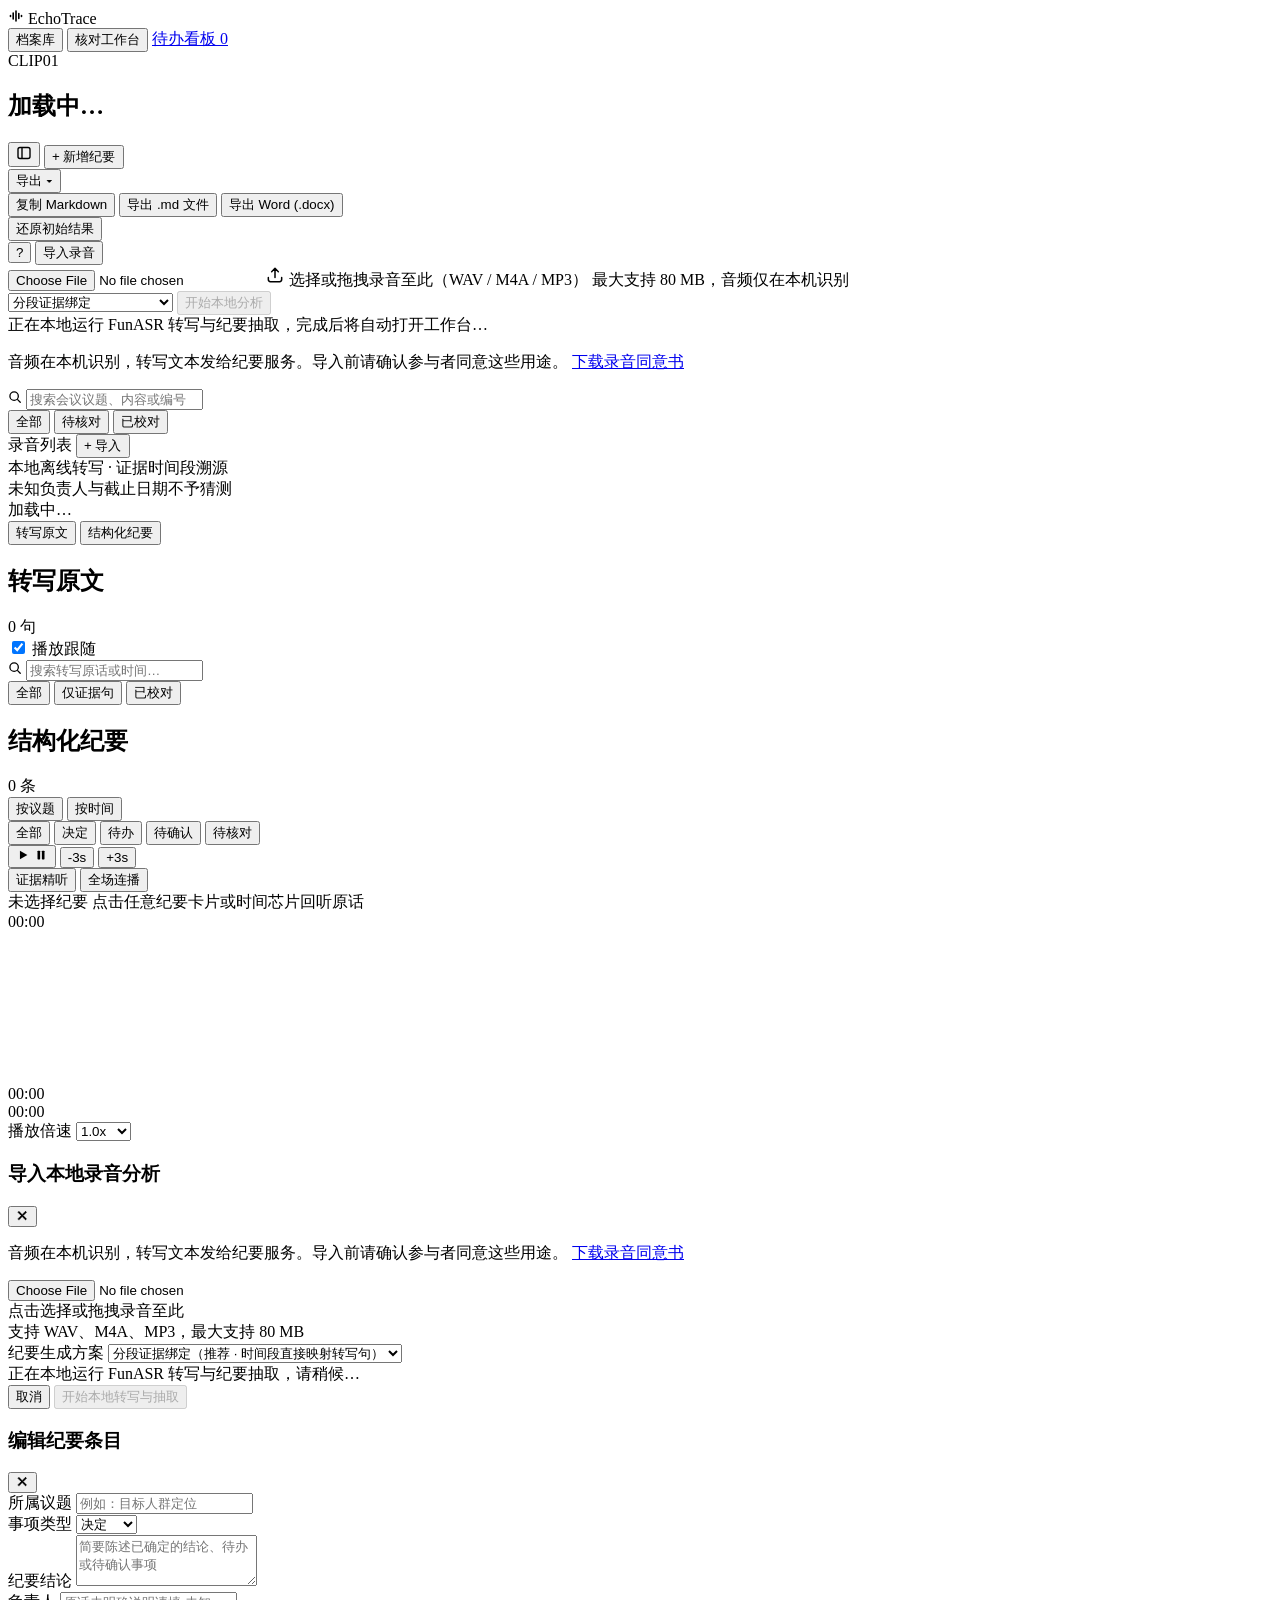
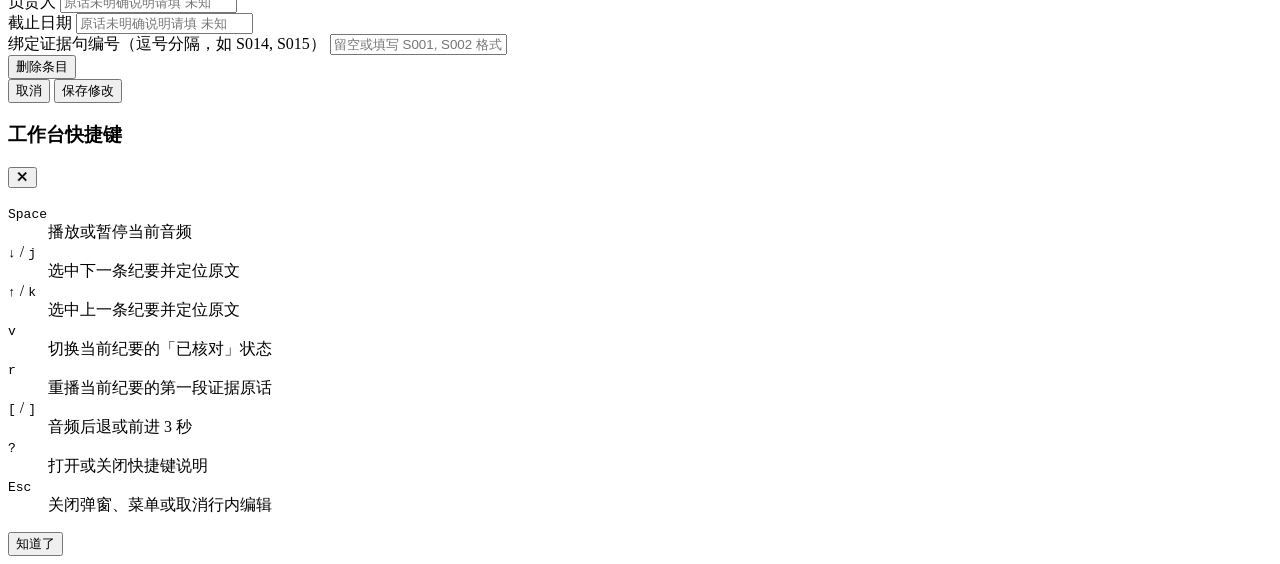
==== commit 7258eae0: "refactor(web): remove home archive header for a more compact layout The active navigation tab alread" ====
--- a/web/index.html
+++ b/web/index.html
@@ -81,11 +81,6 @@
       <!-- 档案库视图 -->
       <main class="home-view" id="homeView" aria-label="会议录音档案">
         <div class="archive-shell">
-          <header class="archive-header">
-            <h1>会议录音档案</h1>
-            <p class="archive-summary" id="archiveSummaryLine">加载会议记录中…</p>
-          </header>
-
           <section class="quick-import-bar" aria-label="快速导入本地录音">
             <div class="quick-import-main">
               <label class="quick-dropzone" id="homeDropzone" for="homeAudioInput">
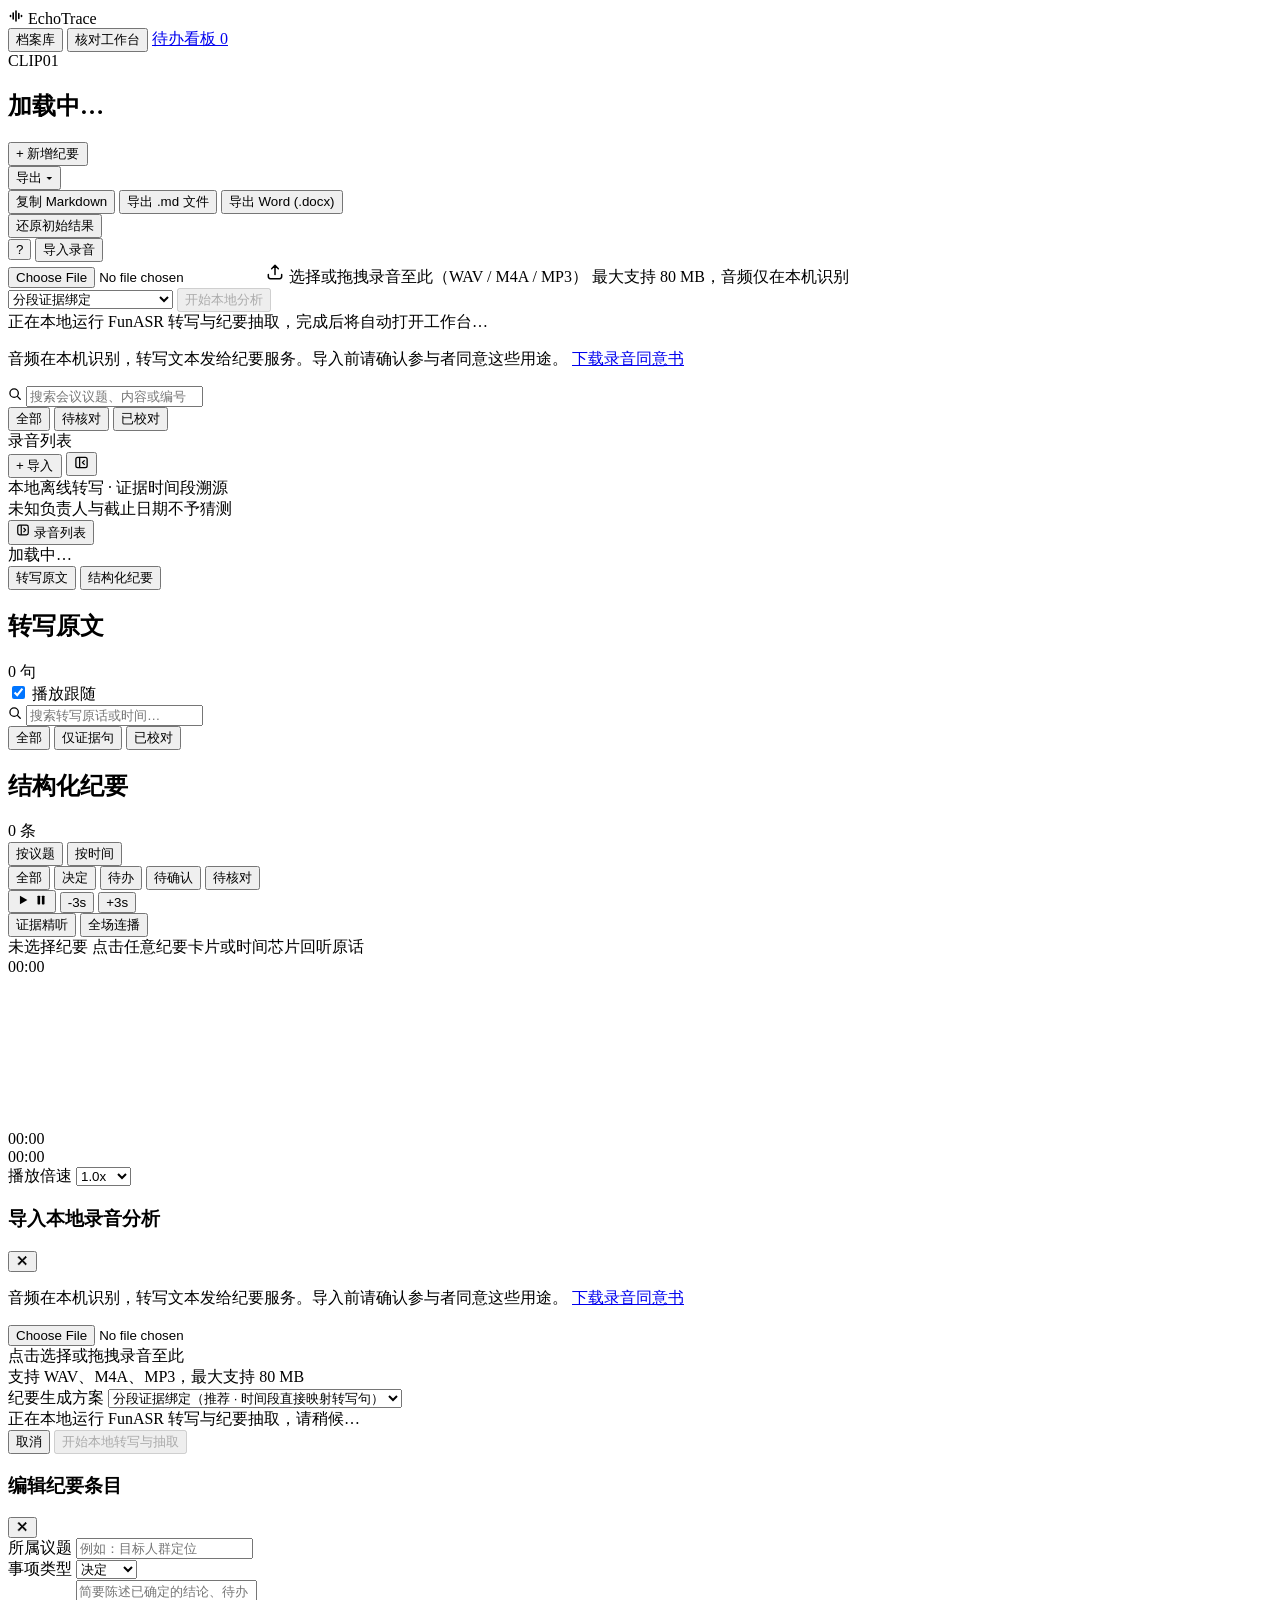
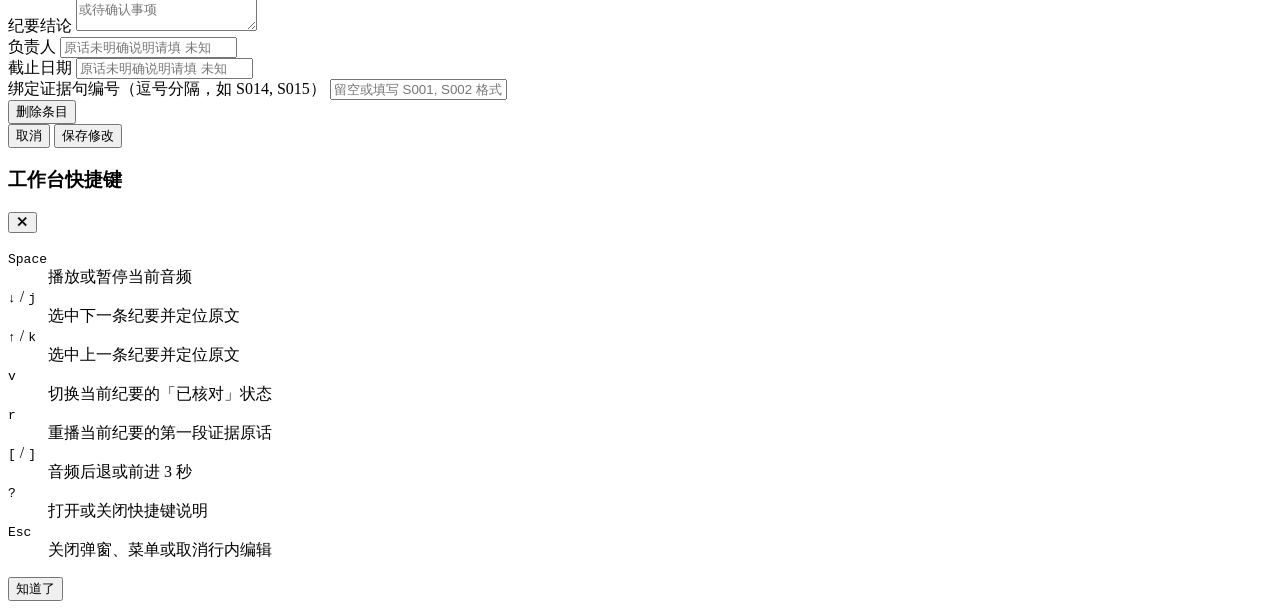
==== commit 67268dc9: "refactor(web): refine typography, light waveform dock, and sidebar UX Improve visual cohesion and da" ====
--- a/web/index.html
+++ b/web/index.html
@@ -34,18 +34,6 @@
         </div>
 
         <div class="topbar-right">
-          <button
-            class="icon-btn hidden"
-            id="toggleSidebarBtn"
-            type="button"
-            title="收起或展开录音列表"
-            aria-label="收起或展开录音列表"
-          >
-            <svg width="16" height="16" viewBox="0 0 16 16" fill="none" aria-hidden="true">
-              <rect x="2" y="2.5" width="12" height="11" rx="2" stroke="currentColor" stroke-width="1.4" />
-              <line x1="6" y1="2.5" x2="6" y2="13.5" stroke="currentColor" stroke-width="1.4" />
-            </svg>
-          </button>
           <button class="btn btn-secondary hidden" id="addMinuteBtn" type="button">+ 新增纪要</button>
           <div class="dropdown hidden" id="exportDropdown">
             <button
@@ -145,7 +133,22 @@
         <aside class="session-sidebar" id="sessionSidebar" aria-label="录音列表">
           <div class="sidebar-header">
             <span class="sidebar-title">录音列表</span>
-            <button class="text-action" id="sidebarUploadBtn" type="button">+ 导入</button>
+            <div class="sidebar-header-actions">
+              <button class="text-action" id="sidebarUploadBtn" type="button">+ 导入</button>
+              <button
+                class="sidebar-collapse-btn"
+                id="collapseSidebarBtn"
+                type="button"
+                title="收起录音列表"
+                aria-label="收起录音列表"
+              >
+                <svg width="15" height="15" viewBox="0 0 16 16" fill="none" aria-hidden="true">
+                  <rect x="2" y="2.5" width="12" height="11" rx="2" stroke="currentColor" stroke-width="1.4" />
+                  <line x1="6" y1="2.5" x2="6" y2="13.5" stroke="currentColor" stroke-width="1.4" />
+                  <path d="M11 6L9 8L11 10" stroke="currentColor" stroke-width="1.4" stroke-linecap="round" stroke-linejoin="round" />
+                </svg>
+              </button>
+            </div>
           </div>
           <div class="session-list" id="sessionList"></div>
           <div class="sidebar-footer">
@@ -156,6 +159,21 @@
 
         <div class="workspace-main">
           <div class="workspace-subbar" id="workspaceSubbar">
+            <button
+              class="sidebar-expand-btn hidden"
+              id="expandSidebarBtn"
+              type="button"
+              title="展开录音列表"
+              aria-label="展开录音列表"
+              aria-expanded="false"
+            >
+              <svg width="14" height="14" viewBox="0 0 16 16" fill="none" aria-hidden="true">
+                <rect x="2" y="2.5" width="12" height="11" rx="2" stroke="currentColor" stroke-width="1.4" />
+                <line x1="6" y1="2.5" x2="6" y2="13.5" stroke="currentColor" stroke-width="1.4" />
+                <path d="M9 6L11 8L9 10" stroke="currentColor" stroke-width="1.4" stroke-linecap="round" stroke-linejoin="round" />
+              </svg>
+              <span>录音列表</span>
+            </button>
             <div class="workspace-meta-line" id="workspaceMetaLine">加载中…</div>
             <div class="mobile-pane-tabs" id="mobilePaneTabs" role="tablist" aria-label="切换工作区面板">
               <button class="mobile-pane-btn" data-mobile-pane="transcript" type="button" role="tab" aria-selected="false">转写原文</button>
